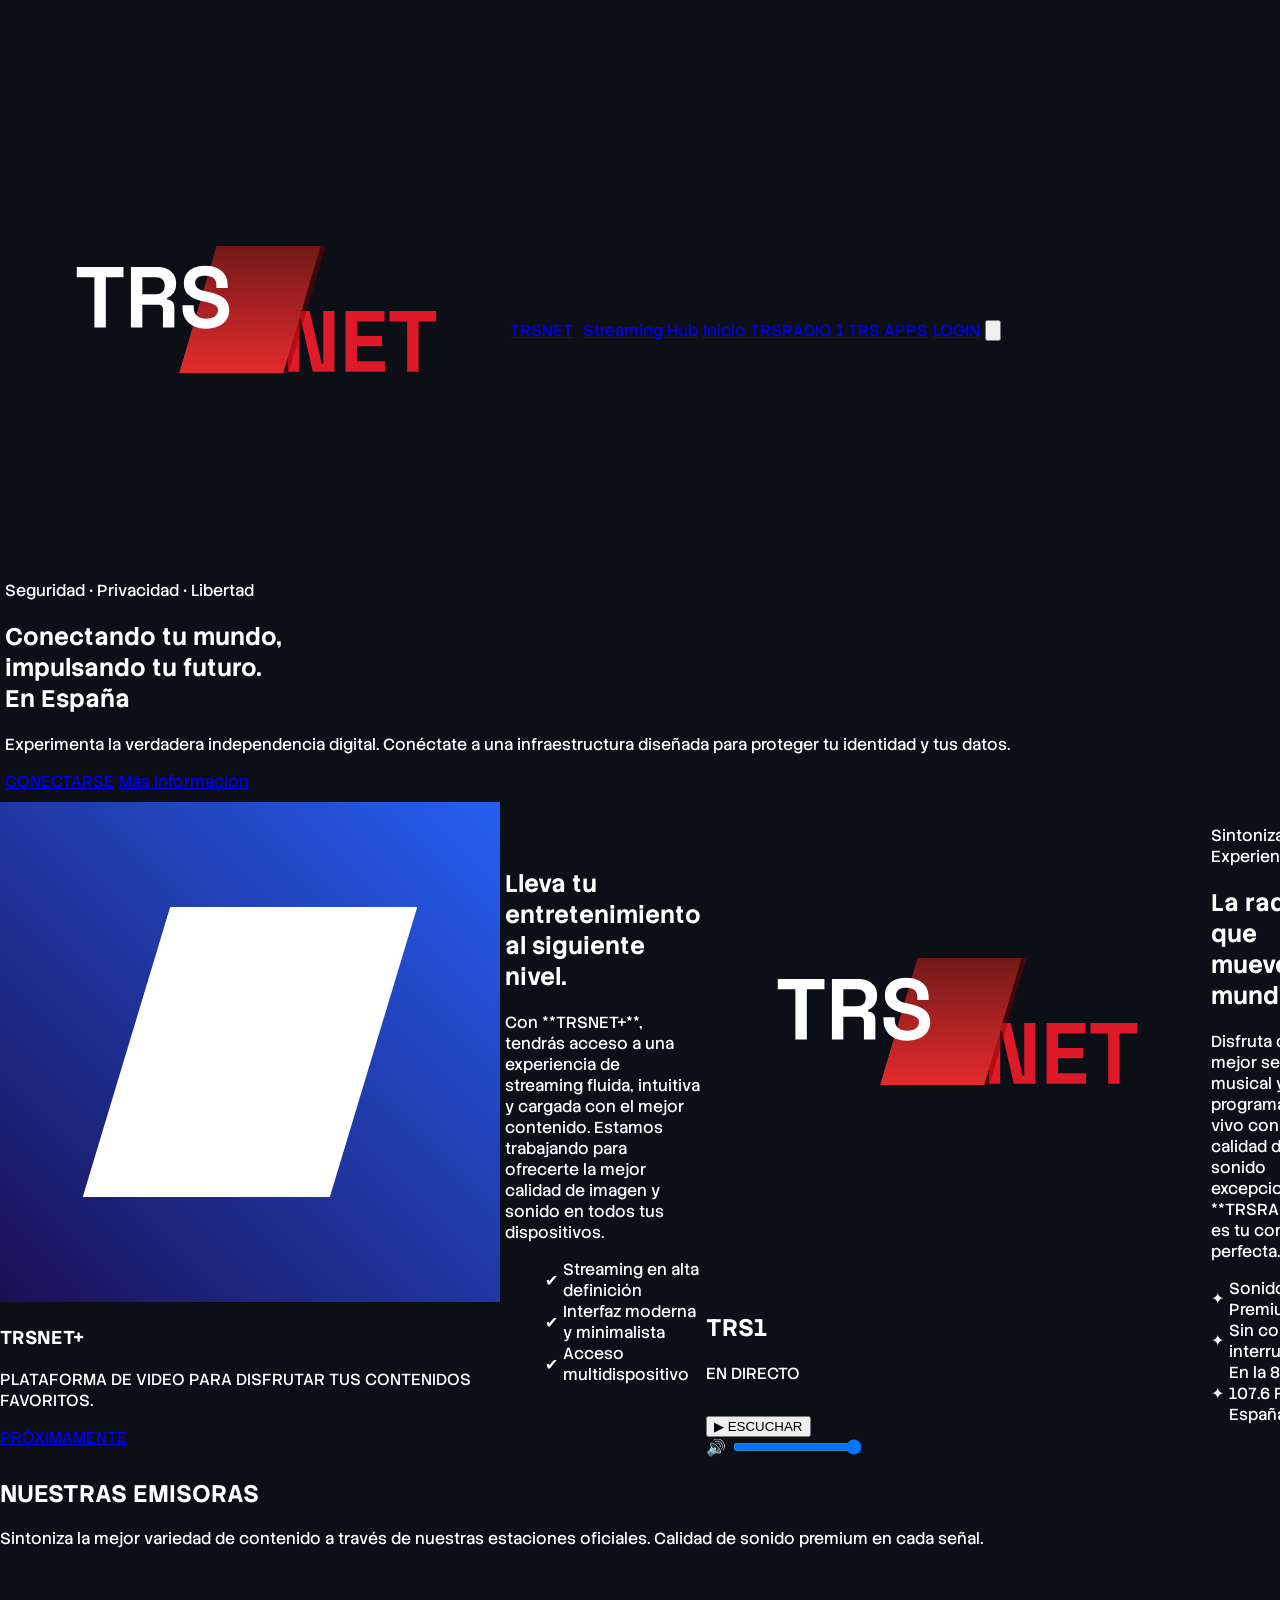
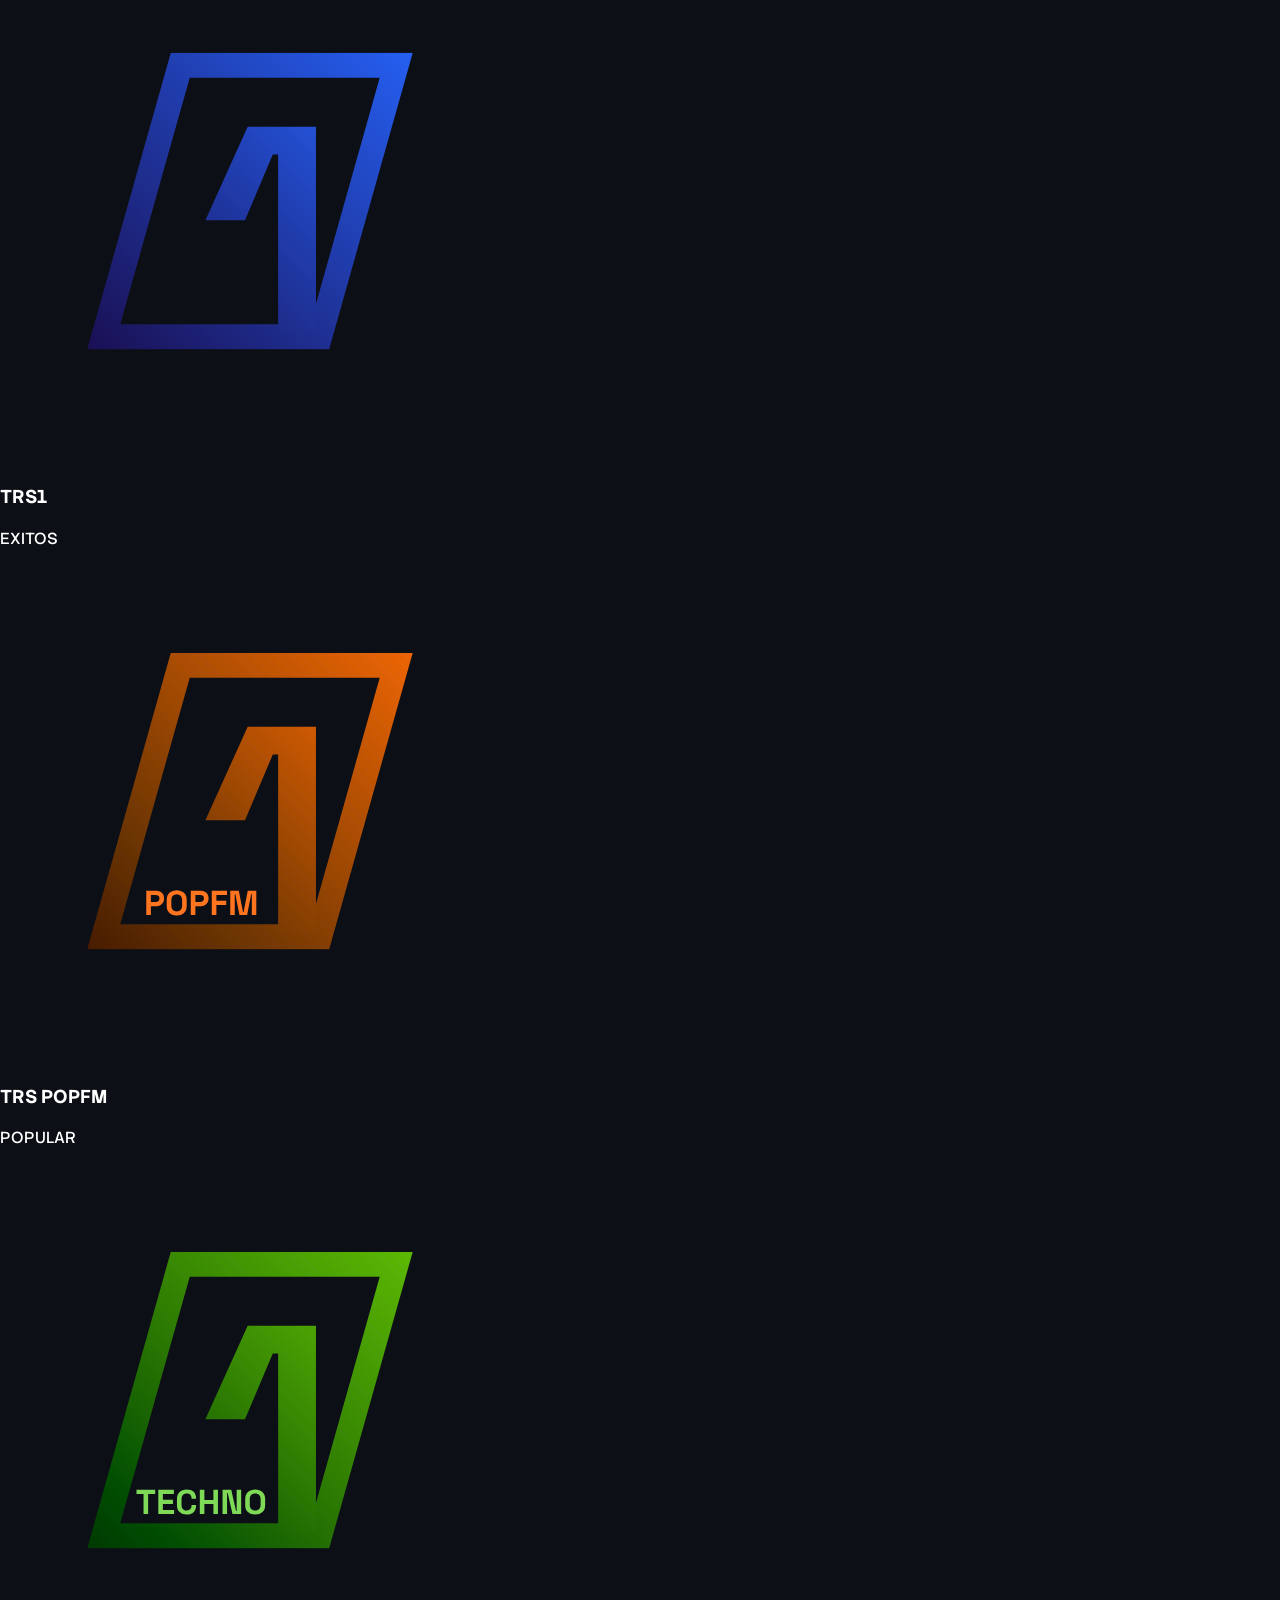
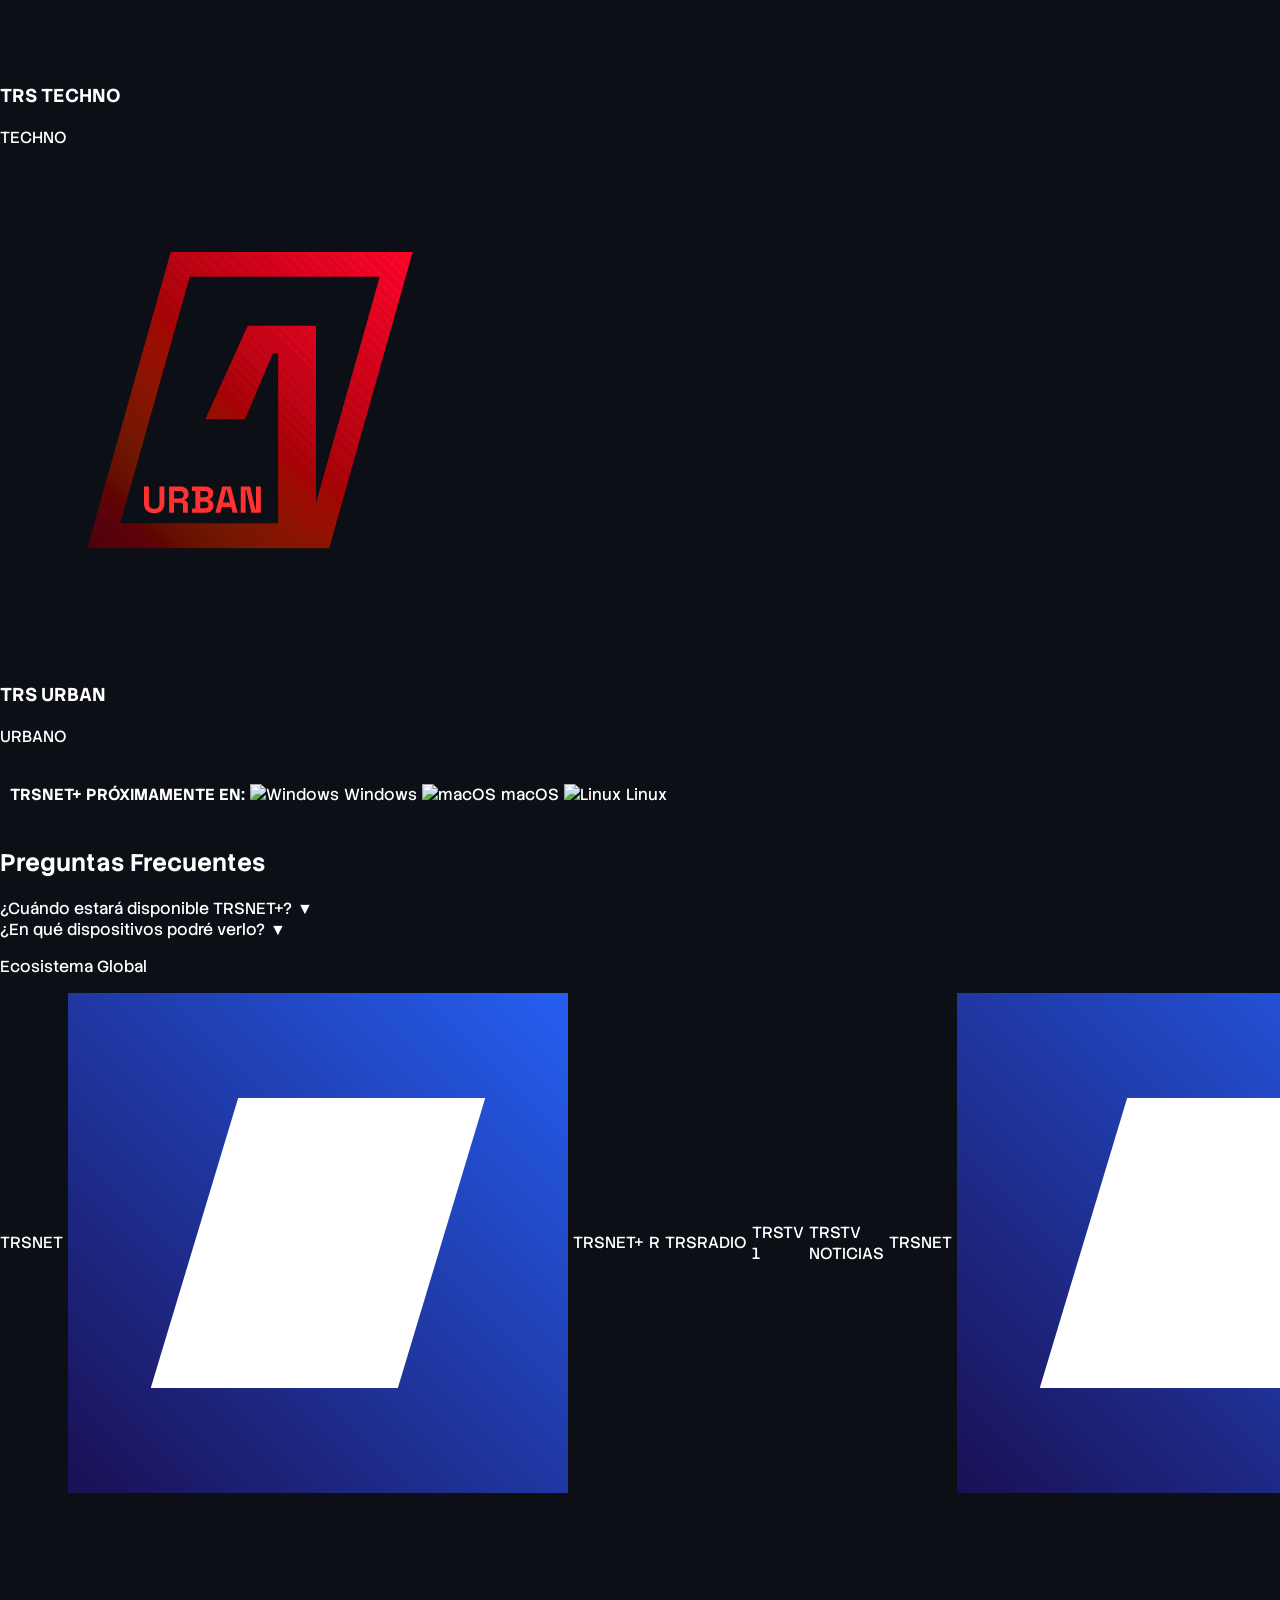
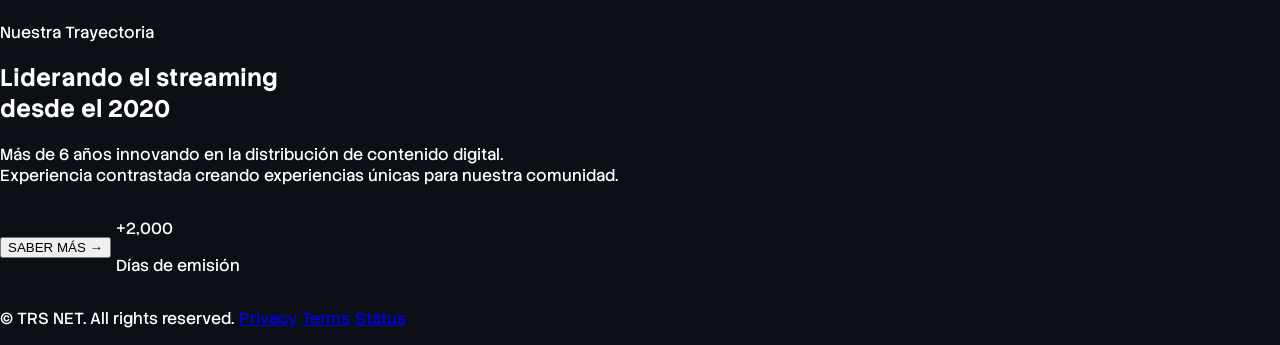
==== index.html @ 6b920614 "Add files via upload" ====
<!DOCTYPE html>
<html lang="en">
  <head>
    <meta charset="UTF-8" />
    <meta name="viewport" content="width=device-width, initial-scale=1.0" />
    <title>TRS NET </title>
    <link rel="icon" type="image/svg+xml" href="LOGO WEB(1).png" />

    <!-- Tailwind CDN -->
    <script src="https://cdn.tailwindcss.com"></script>
    <script async src="https://pagead2.googlesyndication.com/pagead/js/adsbygoogle.js?client=ca-pub-6838243658328521"
     crossorigin="anonymous"></script>

    <!-- Google Font -->
    <link
      href="https://fonts.googleapis.com/css2?family=Inter:wght@400;600;700;800&display=swap"
      rel="stylesheet"
    />

    <!-- Custom styles -->
    <style>
      body {
        font-family: "Inter", sans-serif;
        background-color: #000;
        color: white;
        overflow-x: hidden;
      }
      .gradient-bottom {
        background: linear-gradient(to top, #d83b00 0%, transparent 70%);
        filter: blur(5px);
      }
      .floating {
        animation: float 8s ease-in-out infinite alternate;
      }
      @keyframes float {
        0% { transform: translateY(0px); }
        100% { transform: translateY(-30px); }
      }
      .gradient-bg {
        background: radial-gradient(
          600px circle at 50% 100%,
          rgba(255, 60, 0, 0.3),
          transparent 70%
        ),
        radial-gradient(
          400px circle at 80% 20%,
          rgba(0, 140, 255, 0.2),
          transparent 80%
        ),
        radial-gradient(
          500px circle at 20% 40%,
          rgba(255, 153, 0, 0.1),
          transparent 80%
        );
        filter: blur(100px);
      }
      /* From Uiverse.io by felipesntr */ 
      /* From Uiverse.io by Spacious74 */ 
.flex {
  display: flex;
  align-items: center;
  gap: 5px;
}
.outer-cont {
  padding: 12px 20px;
  border: none;
  font-size: 1rem;
  cursor: pointer;
  position: relative;
  background: linear-gradient(90deg, #5bfcc4, #f593e4, #71a4f0);
  border-radius: 12px;
  color: #fff;
  transition: all 0.3s ease;
  box-shadow:
    inset 0px 0px 5px #ffffffa9,
    inset 0px 35px 30px #000,
    0px 5px 10px #000000cc;
  text-shadow: 1px 1px 1px #000;
}
.outer-cont::before {
  content: "";
  position: absolute;
  inset: 0;
  margin: auto;
  border-radius: 12px;
  filter: blur(0);
  z-index: -1;
  box-shadow: none;
  background: conic-gradient(
    #00000000 80deg,
    #40baf7,
    #f34ad7,
    #5bfcc4,
    #00000000 280deg
  );
  transition: all 0.3s ease;
}
.outer-cont:hover::before {
  filter: blur(15px);
}
.outer-cont:active::before {
  filter: blur(5px);
  transform: translateY(1px);
}
.outer-cont:active {
  box-shadow:
    inset 0px 0px 5px #ffffffa9,
    inset 0px 35px 30px #000;
  margin-top: 3px;
}



button:hover {
  transform: translate(5px, -5px);
}
    </style>
  </head>

  <body class="relative overflow-x-hidden">
    <!-- Background gradients -->
    <div class="gradient-bg absolute inset-0 -z-10 floating"></div>
    <div class="gradient-bottom absolute bottom-0 left-0 w-full h-64 -z-10"></div>
    
<header class="fixed top-0 w-full flex justify-between items-center px-6 md:px-12 py-4 bg-black/40 backdrop-blur-md border-b border-white/5 z-[100]">
  
  <div class="flex items-center group">
    <a href="index.html" class="flex items-center gap-4 transition-all duration-300 ease-out">
      <div class="relative flex items-center justify-center transition-transform duration-500 group-hover:scale-110">
        <div class="absolute inset-0 bg-orange-500/20 blur-2xl rounded-full opacity-0 group-hover:opacity-100 transition-opacity"></div>
        
        <img src="TRS.svg" alt="TRS NET Logo" class="relative w-12 h-12 md:w-14 md:h-14 object-contain filter drop-shadow(0 0 8px rgba(255,255,255,0.2))" />
      </div>
      
      <div class="flex flex-col">
        <span class="text-white text-xl md:text-2xl font-black tracking-widest leading-none group-hover:text-orange-500 transition-colors">
          TRS<span class="text-orange-500 group-hover:text-white">NET</span>
        </span>
        <div class="flex items-center gap-1.5 mt-1">
          <span class="h-[2px] w-8 bg-orange-500 rounded-full"></span>
          <span class="text-[10px] uppercase tracking-[0.2em] text-gray-400 font-bold">Streaming Hub</span>
        </div>
      </div>
    </a>
  </div>

  <nav class="hidden lg:flex items-center gap-10">
    <a href="index.html" class="text-xs uppercase tracking-widest font-bold text-white/70 hover:text-orange-500 transition-all relative group/link">
      Inicio
      <span class="absolute -bottom-1 left-0 w-0 h-0.5 bg-orange-500 transition-all group-hover/link:w-full"></span>
    </a>
    <a href="trsnet1.html" class="text-xs uppercase tracking-widest font-bold text-white/70 hover:text-orange-500 transition-all relative group/link">
      TRSRADIO 1
      <span class="absolute -bottom-1 left-0 w-0 h-0.5 bg-orange-500 transition-all group-hover/link:w-full"></span>
    </a>
    <a href="https://trsnetspain.github.io/apps/" class="text-xs uppercase tracking-widest font-bold text-white/70 hover:text-orange-500 transition-all relative group/link">
      TRS APPS
      <span class="absolute -bottom-1 left-0 w-0 h-0.5 bg-orange-500 transition-all group-hover/link:w-full"></span>
    </a>
  </nav>

  <div class="flex items-center gap-5">
    <a href="login.html" class="relative inline-flex items-center justify-center px-7 py-3 overflow-hidden font-black text-white bg-orange-600 rounded-lg group shadow-xl shadow-orange-900/20">
      <span class="absolute w-0 h-0 transition-all duration-500 ease-out bg-orange-400 rounded-full group-hover:w-56 group-hover:h-56"></span>
      <span class="relative text-xs tracking-widest">LOGIN</span>
    </a>
    
    <button class="lg:hidden text-white hover:text-orange-500 transition-colors">
      <svg class="w-7 h-7" fill="none" stroke="currentColor" viewBox="0 0 24 24">
        <path stroke-linecap="round" stroke-linejoin="round" stroke-width="2.5" d="M4 8h16M4 16h16"></path>
      </svg>
    </button>
  </div>

</header>
 

<style>
  body { padding-top: 80px; }
</style>

    <!-- ================= HERO SECTION ================= -->
     
    <section class="relative flex flex-col justify-center items-center text-center min-h-screen px-6 pt-20 overflow-hidden bg-black">
  
  <div class="absolute top-0 left-1/2 -translate-x-1/2 w-full h-full">
    <div class="absolute top-[-10%] left-[-10%] w-[40%] h-[40%] bg-blue-600/10 blur-[120px] rounded-full"></div>
    <div class="absolute bottom-[10%] right-[-10%] w-[40%] h-[40%] bg-orange-600/10 blur-[120px] rounded-full"></div>
  </div>

  <div class="relative z-10">
    <div class="inline-block px-4 py-1.5 mb-6 rounded-full border border-orange-500/20 bg-orange-500/5 backdrop-blur-md">
      <span class="text-orange-400 text-xs font-black tracking-widest uppercase">Seguridad • Privacidad • Libertad</span>
    </div>

    <h1 class="text-6xl md:text-8xl font-black leading-[0.9] tracking-tighter text-white mb-6">
      Conectando tu mundo, <br />
      <span class="text-transparent bg-clip-text bg-gradient-to-b from-white via-white to-gray-500">impulsando tu futuro.</span> <br />
      <span class="text-orange-500 drop-shadow-[0_0_15px_rgba(249,115,22,0.4)]">En España</span>
    </h1>

    <p class="mt-4 text-gray-400 text-lg md:text-xl max-w-xl mx-auto leading-relaxed">
      Experimenta la verdadera independencia digital. Conéctate a una infraestructura diseñada para proteger tu identidad y tus datos.
    </p>

    <div class="mt-12 flex flex-col sm:flex-row gap-5 justify-center items-center">
      
      <a href="conectarse.html" 
         class="w-full sm:w-auto bg-orange-500 hover:bg-orange-400 text-black font-black text-lg px-10 py-4 rounded-2xl transition-all duration-300 transform hover:scale-105 shadow-[0_0_25px_rgba(249,115,22,0.3)] text-center">
        CONECTARSE
      </a>

      <a href="informacion.html" 
         class="w-full sm:w-auto border border-white/10 bg-white/5 hover:bg-white/10 text-gray-300 font-bold text-lg px-10 py-4 rounded-2xl transition-all duration-300 backdrop-blur-sm text-center">
        Más Información
      </a>
      
    </div>
  </div>

  <div class="absolute bottom-10 animate-bounce opacity-20">
    <svg class="w-6 h-6 text-white" fill="none" stroke="currentColor" viewBox="0 0 24 24">
      <path stroke-linecap="round" stroke-linejoin="round" stroke-width="2" d="M19 14l-7 7m0 0l-7-7m7 7V3"></path>
    </svg>
  </div>

</section>
<div class="flex flex-col md:flex-row items-center justify-center gap-12 py-16 px-6">

  <div class="bg-black/40 backdrop-blur-lg border border-white/10 rounded-3xl p-8 w-80 text-center shadow-2xl hover:scale-105 transition shrink-0">
    <img 
    src="LOGO WEB(2).png"
    class="w-24 h-24 mx-auto rounded-2xl shadow-[0_0_25px_rgba(59,130,246,0.9)] mb-6"
    alt="App Logo">

    <h3 class="text-2xl font-bold text-white mb-2">
    TRSNET+
    </h3>

    <p class="text-gray-400 text-sm mb-6">
    PLATAFORMA DE VIDEO PARA DISFRUTAR TUS CONTENIDOS FAVORITOS.
    </p>

    <a href="#" 
    class="bg-blue-500 hover:bg-blue-400 text-black font-semibold px-6 py-3 rounded-full transition">
    PRÓXIMAMENTE
    </a>
  </div>

  <div class="max-w-md text-left">
    <h2 class="text-4xl font-extrabold text-white mb-4 leading-tight">
      Lleva tu entretenimiento al <span class="text-blue-500">siguiente nivel.</span>
    </h2>
    <p class="text-gray-300 text-lg leading-relaxed mb-6">
      Con **TRSNET+**, tendrás acceso a una experiencia de streaming fluida, intuitiva y cargada con el mejor contenido. Estamos trabajando para ofrecerte la mejor calidad de imagen y sonido en todos tus dispositivos.
    </p>
    <ul class="text-gray-400 space-y-2">
      <li class="flex items-center gap-2">
        <span class="text-blue-500">✔</span> Streaming en alta definición
      </li>
      <li class="flex items-center gap-2">
        <span class="text-blue-500">✔</span> Interfaz moderna y minimalista
      </li>
      <li class="flex items-center gap-2">
        <span class="text-blue-500">✔</span> Acceso multidispositivo
      </li>
    </ul>
  </div>
<section class="flex flex-col md:flex-row items-center justify-center gap-12 py-20 px-6">

  <div class="relative max-w-sm w-full rounded-3xl overflow-hidden border border-white/10 shadow-2xl shrink-0">
    
    <div class="absolute inset-0 flex items-center justify-center opacity-10">
      <img src="TRS.svg" class="w-64 blur-2xl" alt="TRSRADIO">
    </div>

    <div class="absolute inset-0 bg-white/5 backdrop-blur-2xl"></div>

    <div class="relative p-10 text-center">
      <h2 class="text-3xl font-extrabold text-orange-400 mb-2 tracking-tighter">
        TRS1
      </h2>

      <p class="text-xs font-bold text-orange-500/80 mb-8 tracking-[0.2em] animate-pulse">
         EN DIRECTO
      </p>

      <div class="flex justify-center items-end gap-1.5 h-16 mb-8">
        <div class="bar bg-orange-500"></div>
        <div class="bar bg-orange-400"></div>
        <div class="bar bg-orange-600"></div>
        <div class="bar bg-orange-500"></div>
        <div class="bar bg-orange-300"></div>
        <div class="bar bg-orange-400"></div>
        <div class="bar bg-orange-500"></div>
      </div>

      <audio id="radio" src="https://stream.zeno.fm/rub12huqwj7tv"></audio>

      <button id="playBtn"
        class="w-full bg-orange-500 hover:bg-orange-400 text-black font-black px-8 py-4 rounded-2xl text-lg transition-all duration-300 transform hover:scale-105 shadow-lg mb-8">
        ▶ ESCUCHAR
      </button>

      <div class="flex items-center justify-center gap-4 bg-white/5 py-3 px-5 rounded-2xl border border-white/5">
        <span class="text-gray-400 text-sm">🔊</span>
        <input id="volume" type="range" min="0" max="1" step="0.01" value="1"
          class="w-full h-1.5 bg-gray-700 rounded-lg appearance-none cursor-pointer accent-orange-500">
      </div>
    </div>
  </div>

  <div class="max-w-md">
    <span class="text-orange-500 font-bold tracking-widest text-sm uppercase">Sintoniza la Experiencia</span>
    <h2 class="text-5xl font-black text-white mt-4 mb-6 leading-none">
      La radio que <br><span class="text-orange-400">mueve tu mundo.</span>
    </h2>
    <p class="text-gray-400 text-lg leading-relaxed mb-8">
      Disfruta de la mejor selección musical y programas en vivo con una calidad de sonido excepcional. **TRSRADIO 1** es tu compañía perfecta.
    </p>
    
    <div class="grid grid-cols-1 gap-4 text-sm font-medium text-gray-300">
      <div class="flex items-center gap-3">
        <div class="w-8 h-8 rounded-full bg-orange-500/10 flex items-center justify-center text-orange-500">✦</div>
        Sonido Premium HD
      </div>
      <div class="flex items-center gap-3">
        <div class="w-8 h-8 rounded-full bg-orange-500/10 flex items-center justify-center text-orange-500">✦</div>
        Sin cortes ni interrupciones
      </div>
      <div class="grid grid-cols-1 gap-4 text-sm font-medium text-gray-300">
      <div class="flex items-center gap-3">
        <div class="w-8 h-8 rounded-full bg-orange-500/10 flex items-center justify-center text-orange-500">✦</div>
        En la 88.0 y 107.6 FM en España
      </div>
    </div>
  </div>

</section>

<style>
  .bar {
    width: 6px;
    height: 15px;
    border-radius: 10px;
    animation: sound 1.2s infinite ease-in-out;
  }
  .bar:nth-child(1) { animation-delay: 0.1s; }
  .bar:nth-child(2) { animation-delay: 0.3s; }
  .bar:nth-child(3) { animation-delay: 0.6s; }
  .bar:nth-child(4) { animation-delay: 0.2s; }
  .bar:nth-child(5) { animation-delay: 0.5s; }
  .bar:nth-child(6) { animation-delay: 0.4s; }
  .bar:nth-child(7) { animation-delay: 0.1s; }

  @keyframes sound {
    0%, 100% { height: 15px; opacity: 0.5; }
    50% { height: 50px; opacity: 1; }
  }

  #volume::-webkit-slider-thumb {
    appearance: none;
    width: 12px;
    height: 12px;
    background: white;
    border-radius: 50%;
  }
</style>

<script>
  const radio = document.getElementById("radio");
  const btn = document.getElementById("playBtn");
  const volume = document.getElementById("volume");

  btn.onclick = () => {
    if (radio.paused) {
      radio.play();
      btn.innerHTML = "⏸ PAUSAR";
    } else {
      radio.pause();
      btn.innerHTML = "▶ ESCUCHAR";
    }
  };

  volume.addEventListener("input", () => {
    radio.volume = volume.value;
  });
</script>
</div>
</div>
<section class="py-16 px-6 bg-transparent">
  <div class="max-w-6xl mx-auto">
    <div class="text-center mb-12">
      <h2 class="text-3xl md:text-5xl font-black text-white mb-4 tracking-tighter">
        NUESTRAS <span class="text-orange-500">EMISORAS</span>
      </h2>
      <p class="text-gray-400 max-w-2xl mx-auto">
        Sintoniza la mejor variedad de contenido a través de nuestras estaciones oficiales. 
        Calidad de sonido premium en cada señal.
      </p>
    </div>

    <div class="grid grid-cols-2 lg:grid-cols-4 gap-6 md:gap-8">
      
      <div class="group relative bg-white/5 border border-white/10 rounded-3xl p-6 transition-all duration-500 hover:bg-orange-500/10 hover:border-orange-500/30 hover:-translate-y-2">
        <div class="relative aspect-square mb-6 overflow-hidden rounded-2xl bg-black/40 flex items-center justify-center">
          <img src="TRS RADIO LOGO.svg" alt="Emisora 1" class="w-2/3 h-2/3 object-contain transition-transform duration-500 group-hover:scale-110">
          <div class="absolute inset-0 bg-gradient-to-t from-black/60 to-transparent opacity-0 group-hover:opacity-100 transition-opacity"></div>
        </div>
        <h3 class="text-white font-bold text-center text-lg tracking-wide uppercase">TRS1</h3>
        <p class="text-orange-500 text-[10px] text-center font-black tracking-[0.2em] mt-2 opacity-0 group-hover:opacity-100 transition-opacity">EXITOS</p>
      </div>
<div class="group relative bg-white/5 border border-white/10 rounded-3xl p-6 transition-all duration-500 hover:bg-orange-500/10 hover:border-orange-500/30 hover:-translate-y-2">
        <div class="relative aspect-square mb-6 overflow-hidden rounded-2xl bg-black/40 flex items-center justify-center">
          <img src="POPFM RADIO LOGO.png" alt="Emisora 3" class="w-2/3 h-2/3 object-contain transition-transform duration-500 group-hover:scale-110">
          <div class="absolute inset-0 bg-gradient-to-t from-black/60 to-transparent opacity-0 group-hover:opacity-100 transition-opacity"></div>
        </div>
        <h3 class="text-white font-bold text-center text-lg tracking-wide uppercase">TRS POPFM</h3>
        <p class="text-orange-500 text-[10px] text-center font-black tracking-[0.2em] mt-2 opacity-0 group-hover:opacity-100 transition-opacity">POPULAR</p>
      </div>
      <div class="group relative bg-white/5 border border-white/10 rounded-3xl p-6 transition-all duration-500 hover:bg-orange-500/10 hover:border-orange-500/30 hover:-translate-y-2">
        <div class="relative aspect-square mb-6 overflow-hidden rounded-2xl bg-black/40 flex items-center justify-center">
          <img src="TRS TECHNO RADIO LOGO.svg" alt="Emisora 2" class="w-2/3 h-2/3 object-contain transition-transform duration-500 group-hover:scale-110">
          <div class="absolute inset-0 bg-gradient-to-t from-black/60 to-transparent opacity-0 group-hover:opacity-100 transition-opacity"></div>
        </div>
        <h3 class="text-white font-bold text-center text-lg tracking-wide uppercase">TRS TECHNO</h3>
        <p class="text-orange-500 text-[10px] text-center font-black tracking-[0.2em] mt-2 opacity-0 group-hover:opacity-100 transition-opacity">TECHNO</p>
      </div>

      

      <div class="group relative bg-white/5 border border-white/10 rounded-3xl p-6 transition-all duration-500 hover:bg-orange-500/10 hover:border-orange-500/30 hover:-translate-y-2">
        <div class="relative aspect-square mb-6 overflow-hidden rounded-2xl bg-black/40 flex items-center justify-center">
          <img src="TRS URBAN RADIO LOGO.svg" alt="Emisora 4" class="w-2/3 h-2/3 object-contain transition-transform duration-500 group-hover:scale-110">
          <div class="absolute inset-0 bg-gradient-to-t from-black/60 to-transparent opacity-0 group-hover:opacity-100 transition-opacity"></div>
        </div>
        <h3 class="text-white font-bold text-center text-lg tracking-wide uppercase">TRS URBAN</h3>
        <p class="text-orange-500 text-[10px] text-center font-black tracking-[0.2em] mt-2 opacity-0 group-hover:opacity-100 transition-opacity">URBANO</p>
      </div>

    </div>
  </div>
</section>
<div class="max-w-4xl mx-auto px-6 py-10">
  <div class="relative overflow-hidden rounded-full border border-white/10 bg-white/5 backdrop-blur-xl px-10 py-3 shadow-2xl">
    
    <div class="relative flex flex-col md:flex-row items-center justify-between gap-6">
      
      <div class="flex items-center gap-3 shrink-0">
        <span class="relative flex h-3 w-3">
          <span class="animate-ping absolute inline-flex h-full w-full rounded-full bg-blue-400 opacity-75"></span>
          <span class="relative inline-flex rounded-full h-3 w-3 bg-blue-500"></span>
        </span>
        <h4 class="text-white font-bold tracking-wide text-sm md:text-base"> TRSNET+ PRÓXIMAMENTE EN:</h4>
      </div>

      <div class="flex items-center gap-8 md:gap-12">
        
        <div class="flex items-center gap-3 group transition">
          <img src="https://upload.wikimedia.org/wikipedia/commons/8/87/Windows_logo_-_2021.svg" 
               class="w-6 h-6 object-contain filter grayscale group-hover:grayscale-0 transition duration-300" 
               alt="Windows">
          <span class="text-gray-400 text-sm font-bold group-hover:text-white transition">Windows</span>
        </div>

        <div class="flex items-center gap-3 group transition">
          <img src="https://upload.wikimedia.org/wikipedia/commons/f/fa/Apple_logo_black.svg" 
               class="w-6 h-6 object-contain invert group-hover:invert-0 group-hover:brightness-200 transition duration-300" 
               alt="macOS">
          <span class="text-gray-400 text-sm font-bold group-hover:text-white transition">macOS</span>
        </div>

        <div class="flex items-center gap-3 group transition">
          <img src="https://upload.wikimedia.org/wikipedia/commons/3/35/Tux.svg" 
               class="w-7 h-7 object-contain group-hover:scale-110 transition duration-300" 
               alt="Linux">
          <span class="text-gray-400 text-sm font-bold group-hover:text-white transition">Linux</span>
        </div>

      </div>

    </div>
  </div>
</div>


   

<section class="max-w-3xl mx-auto px-6 py-20">
  <h2 class="text-3xl font-bold text-white mb-10 text-center">Preguntas Frecuentes</h2>
  
  <div class="space-y-4">
    <details class="group bg-white/5 border border-white/10 rounded-2xl overflow-hidden">
      <summary class="list-none p-6 text-white font-semibold cursor-pointer flex justify-between items-center group-open:bg-white/10 transition">
        ¿Cuándo estará disponible TRSNET+?
        <span class="transition group-open:rotate-180">▼</span>
      </summary>
      <div class="p-6 text-gray-400 border-t border-white/5">
        Estamos trabajando intensamente para lanzar la versión beta a finales de este año. ¡Suscríbete a nuestro boletín para ser el primero en entrar!
      </div>
    </details>

    <details class="group bg-white/5 border border-white/10 rounded-2xl overflow-hidden">
      <summary class="list-none p-6 text-white font-semibold cursor-pointer flex justify-between items-center group-open:bg-white/10 transition">
        ¿En qué dispositivos podré verlo?
        <span class="transition group-open:rotate-180">▼</span>
      </summary>
      <div class="p-6 text-gray-400 border-t border-white/5">
        Será compatible con Windows, macOS, Linux, y próximamente lanzaremos aplicaciones nativas para Android e iOS.
      </div>
    </details>
  </div>
</section>
    <!-- ================= FEATURES SECTION ================= -->
<section class="py-20 overflow-hidden bg-transparent">
  
  <div class="text-center mb-10">
    <p class="text-gray-500 tracking-[0.3em] text-xs font-bold uppercase">Ecosistema Global</p>
  </div>

  <div class="relative flex overflow-x-hidden border-y border-white/5 bg-white/[0.02] backdrop-blur-sm py-10">
    
    <div class="flex animate-marquee whitespace-nowrap items-center gap-20 px-10">
      
      <span class="text-white font-black tracking-widest text-4xl hover:text-blue-400 transition duration-500 cursor-default">TRSNET</span>

      <div class="flex items-center gap-3 opacity-70 hover:opacity-100 transition duration-300">
        <img src="LOGO WEB(2).png" class="w-12 h-12 rounded-xl shadow-lg shadow-blue-500/20" alt="TRSNET+">
        <span class="text-white font-black tracking-tighter text-2xl uppercase">TRSNET+</span>
      </div>

      <div class="flex items-center gap-3 opacity-70 hover:opacity-100 transition duration-300">
        <div class="w-12 h-12 bg-orange-500 rounded-xl flex items-center justify-center font-black text-black text-xl shadow-lg shadow-orange-500/20">R</div>
        <span class="text-white font-black tracking-tighter text-2xl uppercase">TRSRADIO</span>
      </div>

      <span class="text-gray-600 text-3xl font-black italic hover:text-blue-500 transition duration-300 cursor-default">TRSTV 1</span>
      
      <span class="text-gray-600 text-3xl font-black italic hover:text-red-600 transition duration-300 cursor-default">TRSTV NOTICIAS</span>
    </div>

    <div class="absolute top-0 flex animate-marquee2 whitespace-nowrap items-center gap-20 py-10 px-10">
      
      <span class="text-white font-black tracking-widest text-4xl hover:text-blue-400 transition duration-500 cursor-default">TRSNET</span>

      <div class="flex items-center gap-3 opacity-70 hover:opacity-100 transition duration-300">
        <img src="LOGO WEB(2).png" class="w-12 h-12 rounded-xl" alt="TRSNET+">
        <span class="text-white font-black tracking-tighter text-2xl uppercase">TRSNET+</span>
      </div>

      <div class="flex items-center gap-3 opacity-70 hover:opacity-100 transition duration-300">
        <div class="w-12 h-12 bg-orange-500 rounded-xl flex items-center justify-center font-black text-black text-xl">R</div>
        <span class="text-white font-black tracking-tighter text-2xl uppercase">TRSRADIO</span>
      </div>

      <span class="text-gray-600 text-3xl font-black italic hover:text-blue-500 transition duration-300 cursor-default">TRSTV 1</span>
      
      <span class="text-gray-600 text-3xl font-black italic hover:text-red-600 transition duration-300 cursor-default">TRSTV NOTICIAS</span>
    </div>
  </div>
</section>

<style>
  /* Animación principal */
  @keyframes marquee {
    0% { transform: translateX(0%); }
    100% { transform: translateX(-100%); }
  }

  @keyframes marquee2 {
    0% { transform: translateX(100%); }
    100% { transform: translateX(0%); }
  }

  .animate-marquee {
    animation: marquee 30s linear infinite; /* He subido a 30s para que sea más suave */
  }

  .animate-marquee2 {
    animation: marquee2 30s linear infinite;
  }

  /* Eliminada la regla de pausa al hover */
</style>

<style>
  @keyframes marquee {
    0% { transform: translateX(0%); }
    100% { transform: translateX(-100%); }
  }

  @keyframes marquee2 {
    0% { transform: translateX(100%); }
    100% { transform: translateX(0%); }
  }

  .animate-marquee {
    animation: marquee 25s linear infinite;
  }

  .animate-marquee2 {
    animation: marquee2 25s linear infinite;
  }
</style>
    
    </section>

    <!-- Fuente Stack Sans Text -->

  
</section>

<style>
  /* Importar la fuente Stack Sans Notch desde Google Fonts */
  @import url('https://fonts.googleapis.com/css2?family=Stack+Sans+Notch:wght@400;700&display=swap');

  .ia-security {
    font-family: 'Stack Sans Notch', sans-serif;
    text-align: center;
    padding: 120px 20px;
    max-width: 1200px;
    margin: auto;
    color: white;
  }

  .icon-container {
    display: flex;
    justify-content: center;
  }

  .icon-floating {
    width: 110px;
    animation: float 3.5s ease-in-out infinite, glow 3s ease-in-out infinite;
    filter: drop-shadow(0 0 12px rgba(80,120,255,0.6));
    opacity: 0;
    animation: fadein 1.5s ease forwards, float 4.5s ease-in-out infinite 1.5s;
  }

  @keyframes float {
    0%   { transform: translateY(0px); }
    50%  { transform: translateY(-14px); }
    100% { transform: translateY(0px); }
  }
  @keyframes glow {
    0%   { filter: drop-shadow(0 0 10px rgba(80,120,255,0.5)); }
    50%  { filter: drop-shadow(0 0 22px rgba(120,150,255,0.9)); }
    100% { filter: drop-shadow(0 0 10px rgba(80,120,255,0.5)); }
  }
  @keyframes fadein {
    from { opacity: 0; transform: scale(0.85); }
    to   { opacity: 1; transform: scale(1); }
  }

  .ia-security h2 {
    font-size: 2.6rem;
    margin-top: 25px;
    font-weight: 700;
  }
  .subtitle {
    color: #c9c9c9;
    margin-top: 10px;
    font-size: 1.1rem;
  }

  .content-box {
    margin-top: 70px;
    padding: 50px;
    border-radius: 25px;
    display: flex;
    justify-content: space-between;
    gap: 40px;
    background: rgba(255, 255, 255, 0.04);
    border: 1px solid rgba(255, 255, 255, 0.09);
    backdrop-filter: blur(10px);
  }

  .text {
    width: 50%;
    text-align: left;
  }
  .text h3 {
    font-size: 1.8rem;
    margin-bottom: 10px;
  }
  .text p {
    color: #b4b4b4;
    line-height: 1.6;
  }
  .link {
    display: inline-block;
    margin-top: 20px;
    color: #4ea1ff;
    text-decoration: none;
    font-weight: 500;
  }

  .chat-box {
    width: 50%;
    display: flex;
    justify-content: center;
  }
  .chat-box img {
    width: 100%;
    border-radius: 20px;
    box-shadow: 0px 0px 40px rgba(0, 0, 255, 0.3);
  }
</style>
<!-- Fuente Stack Sans Text -->
<link href="https://fonts.googleapis.com/css2?family=Stack+Sans+Text:wght@400;700&display=swap" rel="stylesheet">


<style>
  /* Importar la fuente Stack Sans Notch desde Google Fonts */
  @import url('https://fonts.googleapis.com/css2?family=Space+Grotesk:wght@300..700&display=swap');

  .ia-security {
    font-family: 'Stack Sans Notch', sans-serif;
    text-align: center;
    padding: 120px 20px;
    max-width: 1200px;
    margin: auto;
    color: white;
  }

  .icon-container {
    display: flex;
    justify-content: center;
  }

  .icon-floating {
    width: 110px;
    animation: float 3.5s ease-in-out infinite, glow 3s ease-in-out infinite;
    filter: drop-shadow(0 0 12px rgba(80,120,255,0.6));
    opacity: 0;
    animation: fadein 1.5s ease forwards, float 4.5s ease-in-out infinite 1.5s;
  }

  @keyframes float {
    0%   { transform: translateY(0px); }
    50%  { transform: translateY(-14px); }
    100% { transform: translateY(0px); }
  }
  @keyframes glow {
    0%   { filter: drop-shadow(0 0 10px rgba(80,120,255,0.5)); }
    50%  { filter: drop-shadow(0 0 22px rgba(120,150,255,0.9)); }
    100% { filter: drop-shadow(0 0 10px rgba(80,120,255,0.5)); }
  }
  @keyframes fadein {
    from { opacity: 0; transform: scale(0.85); }
    to   { opacity: 1; transform: scale(1); }
  }

  .ia-security h2 {
    font-size: 2.6rem;
    margin-top: 25px;
    font-weight: 700;
  }
  .subtitle {
    color: #c9c9c9;
    margin-top: 10px;
    font-size: 1.1rem;
  }

  .content-box {
    margin-top: 70px;
    padding: 50px;
    border-radius: 25px;
    display: flex;
    justify-content: space-between;
    gap: 40px;
    background: rgba(255, 255, 255, 0.04);
    border: 1px solid rgba(255, 255, 255, 0.09);
    backdrop-filter: blur(10px);
  }

  .text {
    width: 50%;
    text-align: left;
  }
  .text h3 {
    font-size: 1.8rem;
    margin-bottom: 10px;
  }
  .text p {
    color: #b4b4b4;
    line-height: 1.6;
  }
  .link {
    display: inline-block;
    margin-top: 20px;
    color: #4ea1ff;
    text-decoration: none;
    font-weight: 500;
  }

  .chat-box {
    width: 50%;
    display: flex;
    justify-content: center;
  }
  .chat-box img {
    width: 100%;
    border-radius: 20px;
    box-shadow: 0px 0px 40px rgba(0, 0, 255, 0.3);
  }
</style>
<style>
body {
  background: #0d0f16;
  font-family: 'Stack Sans Text', sans-serif;
  margin: 0;
  color: white;
}

.ia-security {
  text-align: center;
  padding: 100px 0;
}

.lp-SectionIntroWebGL {
  width: 95px;
  height: 95px;
  margin: 0 auto 20px;
  position: relative;
}

.lp-SectionIntroWebGL-canvas {
  width: 100%;
  height: 100%;
  display: block;
}

/* SVG contorno neon */
.shield-border-svg {
  position: absolute;
  top:0; left:0;
  width: 100%;
  height: 100%;
  overflow: visible;
}
.shield-border {
  fill: none;
  stroke: #4da3ff;
  stroke-width: 3;
  stroke-linejoin: round;
  stroke-dasharray: 320;
  stroke-dashoffset: 320;
  filter: drop-shadow(0 0 8px #4da3ff);
  animation: drawBorder 1.5s forwards;
}
.check {
  fill: none;
  stroke: #4da3ff;
  stroke-width: 3;
  stroke-linecap: round;
  stroke-linejoin: round;
  stroke-dasharray: 60;
  stroke-dashoffset: 60;
  filter: drop-shadow(0 0 8px #4da3ff);
  animation: drawCheck 1s forwards;
  animation-delay: 1.5s;
}

@keyframes drawBorder {
  0% { stroke-dashoffset: 320; opacity:1; }
  80% { stroke-dashoffset:0; opacity:1; }
  100% { stroke-dashoffset:0; opacity:0.4; }
}

@keyframes drawCheck {
  0% { stroke-dashoffset:60; opacity:0; }
  50% { opacity:1; }
  100% { stroke-dashoffset:0; opacity:1; }
}

/* Texto y subtítulos */
.ia-security h2 {
  font-size: 40px;
  font-weight: 700;
}
.subtitle {
  margin-top:10px;
  opacity:0.7;
  font-size:18px;
}

/* Contenedor principal */
.content-box {
  margin: 80px auto 0;
  width: 90%;
  max-width: 1100px;
  padding:50px;
  border-radius:20px;
  background: linear-gradient(180deg, rgba(130,60,255,0.2), rgba(20,20,30,0.5));
  border:1px solid rgba(255,255,255,0.1);
  display:flex;
  gap:50px;
  justify-content:space-between;
}
.text {
  width:45%;
  text-align:left;
}
.text h3 {
  font-size:28px;
  margin-bottom:10px;
}
.link {
  margin-top:20px;
  display:inline-block;
  color:#4da3ff;
}
.chat-box {
  width:55%;
  border-radius:20px;
  overflow:hidden;
}
.chat-box img {
  width:100%;
  display:block;
  border-radius:20px;
  border: 2px solid rgba(255, 255, 255, 0.5); /* Contorno blanco 50% */
  box-sizing: border-box;
}
</style>


 
<!-- ================= ESTILOS ================= -->
<style>
  @keyframes scroll {
    0% { transform: translateX(0); }
    100% { transform: translateX(-50%); }
  }

  .animate-scroll {
    display: flex;
    animation: scroll 30s linear infinite;
  }

  /* Pausar animación al hacer hover */
  #carousel:hover {
    animation-play-state: paused;
  }
</style>

  <style>
    @keyframes scroll {
      0% {
        transform: translateX(0);
      }
      100% {
        transform: translateX(-50%);
      }
    }
    .animate-scroll {
      animation: scroll 25s linear infinite;
    }
  </style>
</section>

        
        
        <pre
          class="text-lime-400 font-mono text-sm overflow-x-auto whitespace-pre"
        ><code>

        </code></pre>
      </div>
    </section>

  

  <style>
    @keyframes scroll {
      0% {
        transform: translateX(0);
      }
      100% {
        transform: translateX(-50%);
      }
    }
    .animate-scroll {
      animation: scroll 25s linear infinite;
    }
  </style>
</section>

        
        
        <pre
          class="text-lime-400 font-mono text-sm overflow-x-auto whitespace-pre"
        ><code>

        </code></pre>
      </div>
    </section>

    <!-- ================= AI AGENTS SECTION ================= -->
  

    <!-- ================= CTA SECTION ================= -->
  <section class="relative py-32 px-6 text-center overflow-hidden bg-black">
  
  <div class="absolute top-1/2 left-1/2 -translate-x-1/2 -translate-y-1/2 w-[600px] h-[300px] bg-orange-500/10 blur-[120px] rounded-full"></div>

  <div class="relative z-10">
    <span class="text-orange-500 font-bold tracking-[0.3em] text-xs uppercase mb-4 block">Nuestra Trayectoria</span>
    
    <h2 class="text-5xl md:text-7xl font-black text-white mb-8 tracking-tighter">
      Liderando el streaming <br>
      <span class="text-transparent bg-clip-text bg-gradient-to-r from-orange-400 to-orange-600">
        desde el 2020
      </span>
    </h2>

    <p class="text-gray-400 text-lg md:text-xl max-w-2xl mx-auto mb-12 leading-relaxed">
      Más de 6 años innovando en la distribución de contenido digital. <br class="hidden md:block"> 
      Experiencia contrastada creando experiencias únicas para nuestra comunidad.
    </p>

    <div class="flex flex-col md:flex-row items-center justify-center gap-6">
      <button class="group relative bg-orange-500 hover:bg-orange-400 text-black font-black text-xl px-12 py-5 rounded-2xl transition-all duration-300 transform hover:scale-105 shadow-[0_0_30px_rgba(249,115,22,0.3)]">
        SABER MÁS
        <span class="ml-2 transition-transform group-hover:translate-x-1 inline-block">→</span>
      </button>
      
      <div class="text-left border-l border-white/10 pl-6 hidden md:block">
        <p class="text-white font-bold text-2xl">+2,000</p>
        <p class="text-gray-500 text-xs uppercase tracking-widest">Días de emisión</p>
      </div>
    </div>
  </div>

</section>

    <!-- ================= FOOTER ================= -->
    <footer
      class="border-t border-neutral-800 py-10 px-6 flex flex-col md:flex-row justify-between items-center text-gray-500 text-sm bg-black"
    >
      <p>&copy; TRS NET. All rights reserved.</p>
      <div class="flex gap-6 mt-4 md:mt-0">
        <a href="#" class="hover:text-white">Privacy</a>
        <a href="#" class="hover:text-white">Terms</a>
        <a href="#" class="hover:text-white">Status</a>
      </div>
    </footer>
  </body>
</html>
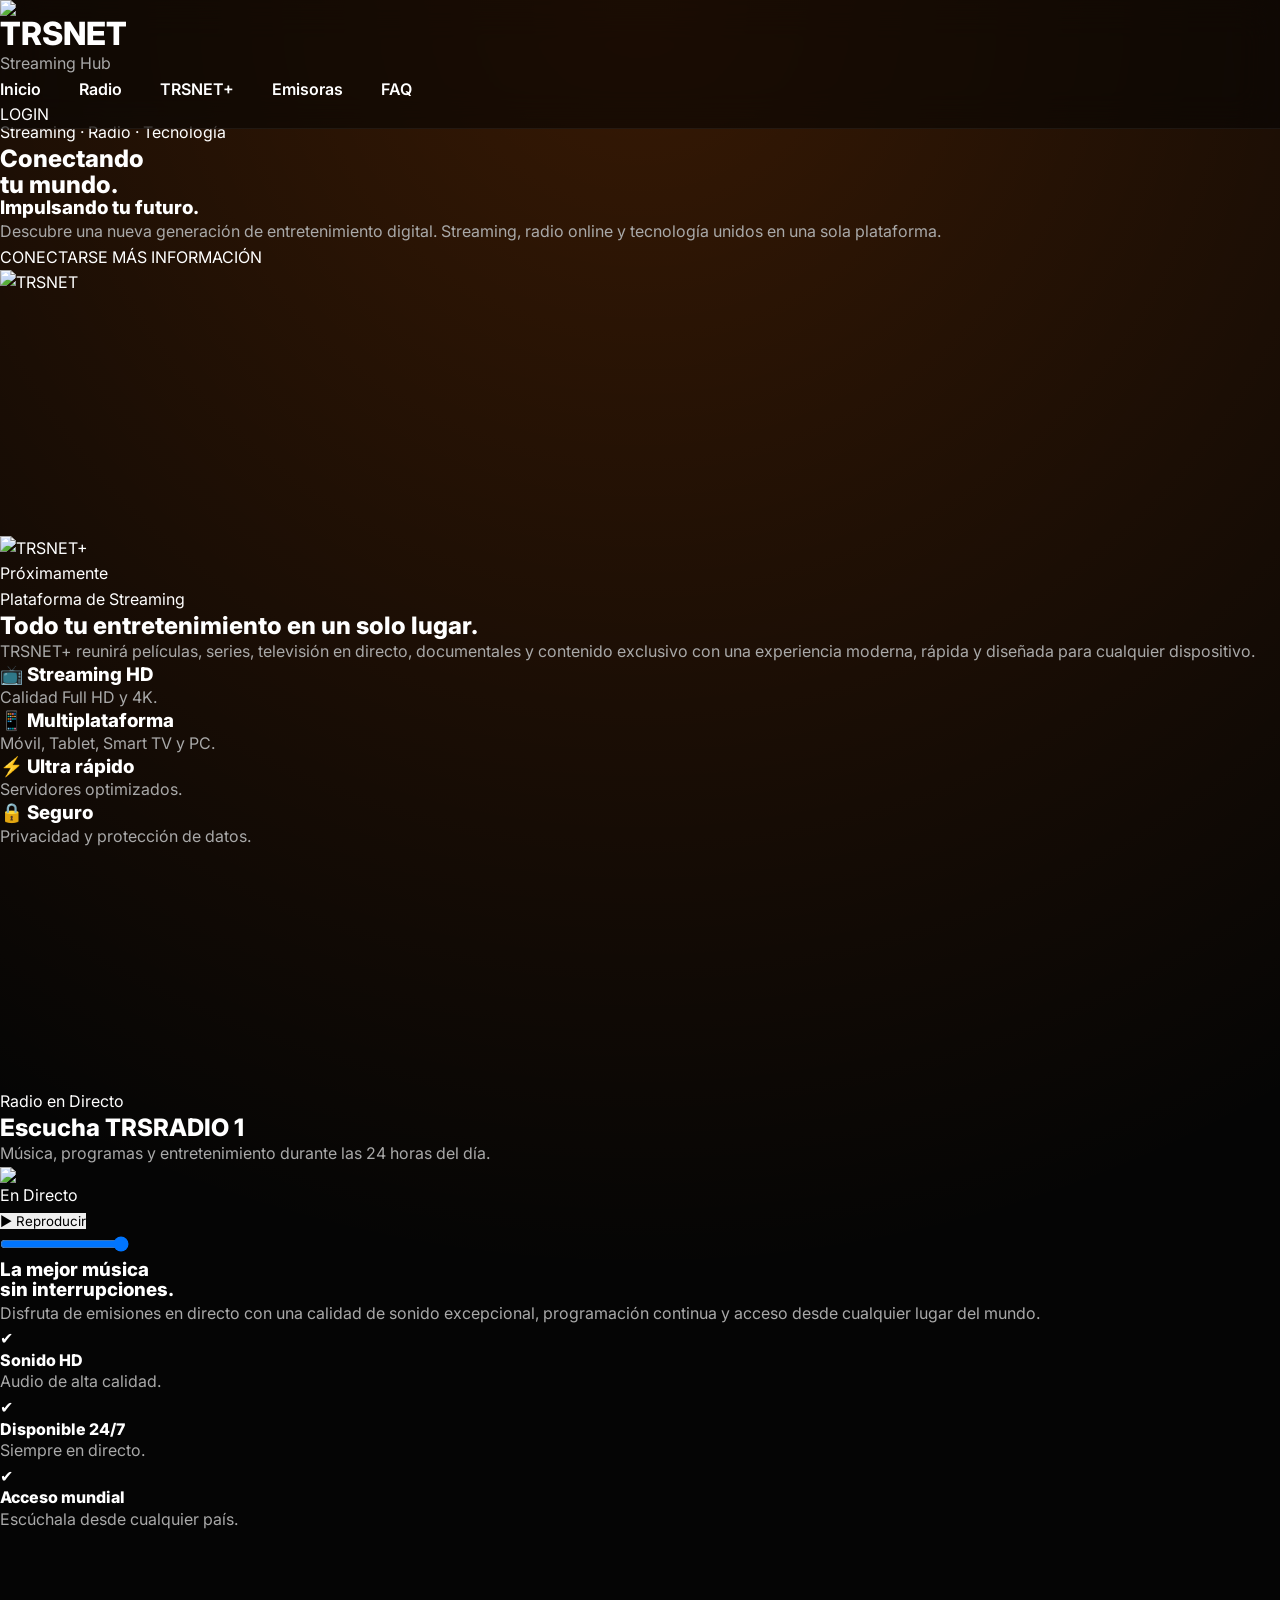
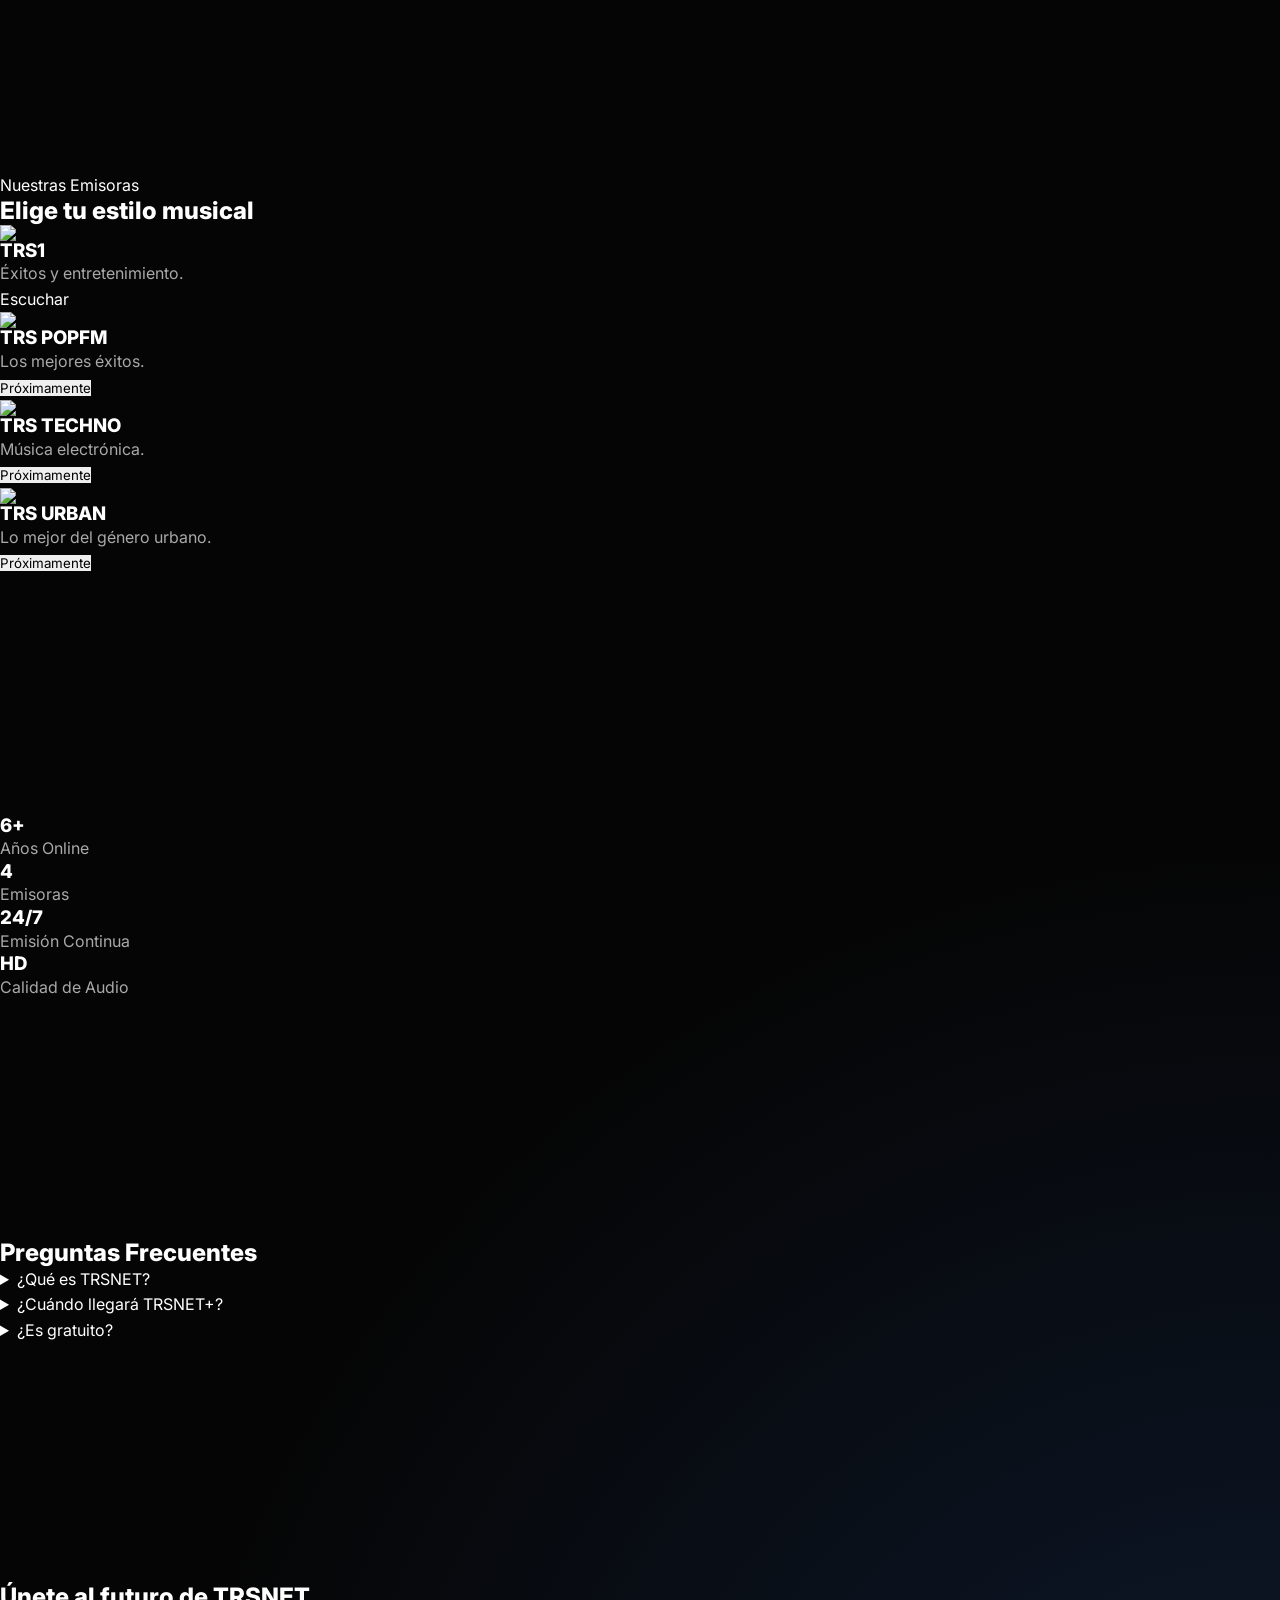
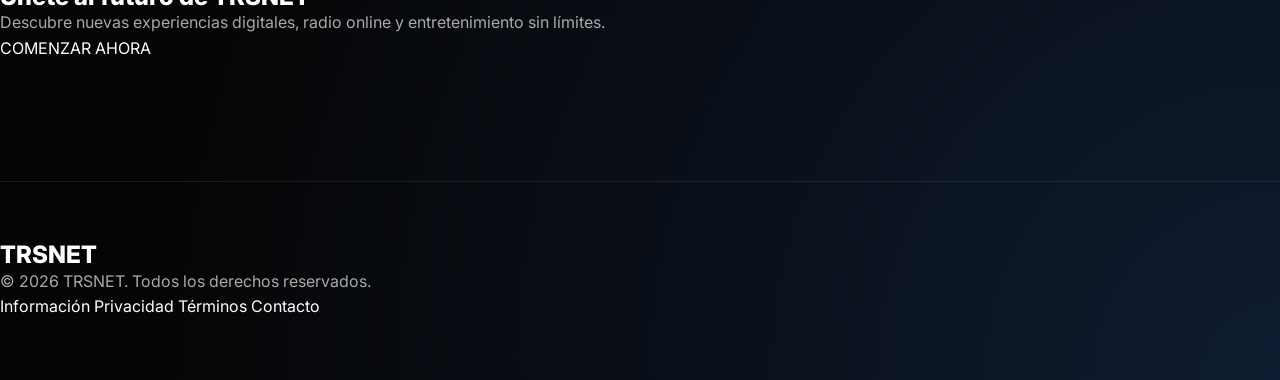
==== commit 41447c41: "Add files via upload" ====
--- a/index.html
+++ b/index.html
@@ -1,1051 +1,963 @@
 <!DOCTYPE html>
-<html lang="en">
-  <head>
-    <meta charset="UTF-8" />
-    <meta name="viewport" content="width=device-width, initial-scale=1.0" />
-    <title>TRS NET </title>
-    <link rel="icon" type="image/svg+xml" href="LOGO WEB(1).png" />
-
-    <!-- Tailwind CDN -->
+<html lang="es">
+
+<head>
+    <meta charset="UTF-8">
+    <meta name="viewport" content="width=device-width, initial-scale=1.0">
+
+    <title>TRSNET | Streaming • Radio • Tecnología</title>
+
+    <meta name="description"
+        content="TRSNET es una plataforma de streaming, radio y servicios digitales diseñada para ofrecer la mejor experiencia en entretenimiento.">
+
+    <meta name="theme-color" content="#ff6a00">
+
+    <link rel="icon" href="assets/logos/favicon.png">
+
+    <!-- Google Font -->
+    <link rel="preconnect" href="https://fonts.googleapis.com">
+    <link rel="preconnect" href="https://fonts.gstatic.com" crossorigin>
+
+    <link href="https://fonts.googleapis.com/css2?family=Inter:wght@300;400;500;600;700;800;900&display=swap"
+        rel="stylesheet">
+
+    <!-- Tailwind -->
     <script src="https://cdn.tailwindcss.com"></script>
-    <script async src="https://pagead2.googlesyndication.com/pagead/js/adsbygoogle.js?client=ca-pub-6838243658328521"
-     crossorigin="anonymous"></script>
-
-    <!-- Google Font -->
-    <link
-      href="https://fonts.googleapis.com/css2?family=Inter:wght@400;600;700;800&display=swap"
-      rel="stylesheet"
-    />
-
-    <!-- Custom styles -->
-    <style>
-      body {
-        font-family: "Inter", sans-serif;
-        background-color: #000;
-        color: white;
-        overflow-x: hidden;
-      }
-      .gradient-bottom {
-        background: linear-gradient(to top, #d83b00 0%, transparent 70%);
-        filter: blur(5px);
-      }
-      .floating {
-        animation: float 8s ease-in-out infinite alternate;
-      }
-      @keyframes float {
-        0% { transform: translateY(0px); }
-        100% { transform: translateY(-30px); }
-      }
-      .gradient-bg {
-        background: radial-gradient(
-          600px circle at 50% 100%,
-          rgba(255, 60, 0, 0.3),
-          transparent 70%
-        ),
-        radial-gradient(
-          400px circle at 80% 20%,
-          rgba(0, 140, 255, 0.2),
-          transparent 80%
-        ),
-        radial-gradient(
-          500px circle at 20% 40%,
-          rgba(255, 153, 0, 0.1),
-          transparent 80%
-        );
-        filter: blur(100px);
-      }
-      /* From Uiverse.io by felipesntr */ 
-      /* From Uiverse.io by Spacious74 */ 
-.flex {
-  display: flex;
-  align-items: center;
-  gap: 5px;
-}
-.outer-cont {
-  padding: 12px 20px;
-  border: none;
-  font-size: 1rem;
-  cursor: pointer;
-  position: relative;
-  background: linear-gradient(90deg, #5bfcc4, #f593e4, #71a4f0);
-  border-radius: 12px;
-  color: #fff;
-  transition: all 0.3s ease;
-  box-shadow:
-    inset 0px 0px 5px #ffffffa9,
-    inset 0px 35px 30px #000,
-    0px 5px 10px #000000cc;
-  text-shadow: 1px 1px 1px #000;
-}
-.outer-cont::before {
-  content: "";
-  position: absolute;
-  inset: 0;
-  margin: auto;
-  border-radius: 12px;
-  filter: blur(0);
-  z-index: -1;
-  box-shadow: none;
-  background: conic-gradient(
-    #00000000 80deg,
-    #40baf7,
-    #f34ad7,
-    #5bfcc4,
-    #00000000 280deg
-  );
-  transition: all 0.3s ease;
-}
-.outer-cont:hover::before {
-  filter: blur(15px);
-}
-.outer-cont:active::before {
-  filter: blur(5px);
-  transform: translateY(1px);
-}
-.outer-cont:active {
-  box-shadow:
-    inset 0px 0px 5px #ffffffa9,
-    inset 0px 35px 30px #000;
-  margin-top: 3px;
-}
-
-
-
-button:hover {
-  transform: translate(5px, -5px);
-}
-    </style>
-  </head>
-
-  <body class="relative overflow-x-hidden">
-    <!-- Background gradients -->
-    <div class="gradient-bg absolute inset-0 -z-10 floating"></div>
-    <div class="gradient-bottom absolute bottom-0 left-0 w-full h-64 -z-10"></div>
-    
-<header class="fixed top-0 w-full flex justify-between items-center px-6 md:px-12 py-4 bg-black/40 backdrop-blur-md border-b border-white/5 z-[100]">
-  
-  <div class="flex items-center group">
-    <a href="index.html" class="flex items-center gap-4 transition-all duration-300 ease-out">
-      <div class="relative flex items-center justify-center transition-transform duration-500 group-hover:scale-110">
-        <div class="absolute inset-0 bg-orange-500/20 blur-2xl rounded-full opacity-0 group-hover:opacity-100 transition-opacity"></div>
-        
-        <img src="TRS.svg" alt="TRS NET Logo" class="relative w-12 h-12 md:w-14 md:h-14 object-contain filter drop-shadow(0 0 8px rgba(255,255,255,0.2))" />
-      </div>
-      
-      <div class="flex flex-col">
-        <span class="text-white text-xl md:text-2xl font-black tracking-widest leading-none group-hover:text-orange-500 transition-colors">
-          TRS<span class="text-orange-500 group-hover:text-white">NET</span>
-        </span>
-        <div class="flex items-center gap-1.5 mt-1">
-          <span class="h-[2px] w-8 bg-orange-500 rounded-full"></span>
-          <span class="text-[10px] uppercase tracking-[0.2em] text-gray-400 font-bold">Streaming Hub</span>
-        </div>
-      </div>
-    </a>
-  </div>
-
-  <nav class="hidden lg:flex items-center gap-10">
-    <a href="index.html" class="text-xs uppercase tracking-widest font-bold text-white/70 hover:text-orange-500 transition-all relative group/link">
-      Inicio
-      <span class="absolute -bottom-1 left-0 w-0 h-0.5 bg-orange-500 transition-all group-hover/link:w-full"></span>
-    </a>
-    <a href="trsnet1.html" class="text-xs uppercase tracking-widest font-bold text-white/70 hover:text-orange-500 transition-all relative group/link">
-      TRSRADIO 1
-      <span class="absolute -bottom-1 left-0 w-0 h-0.5 bg-orange-500 transition-all group-hover/link:w-full"></span>
-    </a>
-    <a href="https://trsnetspain.github.io/apps/" class="text-xs uppercase tracking-widest font-bold text-white/70 hover:text-orange-500 transition-all relative group/link">
-      TRS APPS
-      <span class="absolute -bottom-1 left-0 w-0 h-0.5 bg-orange-500 transition-all group-hover/link:w-full"></span>
-    </a>
-  </nav>
-
-  <div class="flex items-center gap-5">
-    <a href="login.html" class="relative inline-flex items-center justify-center px-7 py-3 overflow-hidden font-black text-white bg-orange-600 rounded-lg group shadow-xl shadow-orange-900/20">
-      <span class="absolute w-0 h-0 transition-all duration-500 ease-out bg-orange-400 rounded-full group-hover:w-56 group-hover:h-56"></span>
-      <span class="relative text-xs tracking-widest">LOGIN</span>
-    </a>
-    
-    <button class="lg:hidden text-white hover:text-orange-500 transition-colors">
-      <svg class="w-7 h-7" fill="none" stroke="currentColor" viewBox="0 0 24 24">
-        <path stroke-linecap="round" stroke-linejoin="round" stroke-width="2.5" d="M4 8h16M4 16h16"></path>
-      </svg>
-    </button>
-  </div>
-
-</header>
- 
-
-<style>
-  body { padding-top: 80px; }
-</style>
-
-    <!-- ================= HERO SECTION ================= -->
-     
-    <section class="relative flex flex-col justify-center items-center text-center min-h-screen px-6 pt-20 overflow-hidden bg-black">
-  
-  <div class="absolute top-0 left-1/2 -translate-x-1/2 w-full h-full">
-    <div class="absolute top-[-10%] left-[-10%] w-[40%] h-[40%] bg-blue-600/10 blur-[120px] rounded-full"></div>
-    <div class="absolute bottom-[10%] right-[-10%] w-[40%] h-[40%] bg-orange-600/10 blur-[120px] rounded-full"></div>
-  </div>
-
-  <div class="relative z-10">
-    <div class="inline-block px-4 py-1.5 mb-6 rounded-full border border-orange-500/20 bg-orange-500/5 backdrop-blur-md">
-      <span class="text-orange-400 text-xs font-black tracking-widest uppercase">Seguridad • Privacidad • Libertad</span>
+
+    <!-- CSS -->
+    <link rel="stylesheet" href="style.css">
+</head>
+
+<body class="bg-black text-white overflow-x-hidden">
+
+    <!-- Fondo -->
+    <div class="fixed inset-0 -z-50">
+
+        <div
+            class="absolute w-[650px] h-[650px] bg-orange-600/20 blur-[160px] rounded-full -top-52 left-1/2 -translate-x-1/2">
+        </div>
+
+        <div
+            class="absolute w-[450px] h-[450px] bg-blue-600/20 blur-[150px] rounded-full bottom-0 right-0">
+        </div>
+
     </div>
 
-    <h1 class="text-6xl md:text-8xl font-black leading-[0.9] tracking-tighter text-white mb-6">
-      Conectando tu mundo, <br />
-      <span class="text-transparent bg-clip-text bg-gradient-to-b from-white via-white to-gray-500">impulsando tu futuro.</span> <br />
-      <span class="text-orange-500 drop-shadow-[0_0_15px_rgba(249,115,22,0.4)]">En España</span>
-    </h1>
-
-    <p class="mt-4 text-gray-400 text-lg md:text-xl max-w-xl mx-auto leading-relaxed">
-      Experimenta la verdadera independencia digital. Conéctate a una infraestructura diseñada para proteger tu identidad y tus datos.
-    </p>
-
-    <div class="mt-12 flex flex-col sm:flex-row gap-5 justify-center items-center">
-      
-      <a href="conectarse.html" 
-         class="w-full sm:w-auto bg-orange-500 hover:bg-orange-400 text-black font-black text-lg px-10 py-4 rounded-2xl transition-all duration-300 transform hover:scale-105 shadow-[0_0_25px_rgba(249,115,22,0.3)] text-center">
-        CONECTARSE
-      </a>
-
-      <a href="informacion.html" 
-         class="w-full sm:w-auto border border-white/10 bg-white/5 hover:bg-white/10 text-gray-300 font-bold text-lg px-10 py-4 rounded-2xl transition-all duration-300 backdrop-blur-sm text-center">
-        Más Información
-      </a>
-      
+    <!-- HEADER -->
+
+    <header
+        class="fixed top-0 left-0 w-full z-50 backdrop-blur-xl bg-black/40 border-b border-white/10">
+
+        <div class="max-w-7xl mx-auto">
+
+            <div class="flex justify-between items-center px-6 py-5">
+
+                <!-- Logo -->
+
+                <a href="index.html"
+                    class="flex items-center gap-4 group">
+
+                    <img src="assets/logos/TRS.svg"
+                        class="w-14 transition duration-500 group-hover:rotate-6 group-hover:scale-110">
+
+                    <div>
+
+                        <h1
+                            class="text-2xl font-black tracking-widest">
+
+                            TRS<span class="text-orange-500">NET</span>
+
+                        </h1>
+
+                        <p class="text-xs text-gray-400 tracking-[4px] uppercase">
+
+                            Streaming Hub
+
+                        </p>
+
+                    </div>
+
+                </a>
+
+                <!-- Menú -->
+
+                <nav class="hidden lg:flex gap-10 font-semibold">
+
+                    <a href="#inicio"
+                        class="hover:text-orange-500 duration-300">
+
+                        Inicio
+
+                    </a>
+
+                    <a href="#radio"
+                        class="hover:text-orange-500 duration-300">
+
+                        Radio
+
+                    </a>
+
+                    <a href="#streaming"
+                        class="hover:text-orange-500 duration-300">
+
+                        TRSNET+
+
+                    </a>
+
+                    <a href="#emisoras"
+                        class="hover:text-orange-500 duration-300">
+
+                        Emisoras
+
+                    </a>
+
+                    <a href="#faq"
+                        class="hover:text-orange-500 duration-300">
+
+                        FAQ
+
+                    </a>
+
+                </nav>
+
+                <!-- Login -->
+
+                <a href="login.html"
+                    class="hidden md:flex bg-orange-500 hover:bg-orange-400 text-black font-bold px-7 py-3 rounded-xl transition">
+
+                    LOGIN
+
+                </a>
+
+                <!-- Botón móvil -->
+
+                <button id="menuButton"
+                    class="lg:hidden">
+
+                    <svg xmlns="http://www.w3.org/2000/svg"
+                        fill="none"
+                        viewBox="0 0 24 24"
+                        stroke="currentColor"
+                        class="w-8">
+
+                        <path stroke-linecap="round"
+                            stroke-linejoin="round"
+                            stroke-width="2"
+                            d="M4 6h16M4 12h16M4 18h16" />
+
+                    </svg>
+
+                </button>
+
+            </div>
+
+        </div>
+
+    </header>
+
+    <!-- HERO -->
+
+    <section id="inicio"
+        class="min-h-screen flex items-center">
+
+        <div
+            class="max-w-7xl mx-auto px-6 grid lg:grid-cols-2 gap-20 items-center">
+
+            <!-- Texto -->
+
+            <div>
+
+                <span
+                    class="inline-flex bg-orange-500/10 border border-orange-500/30 px-5 py-2 rounded-full text-orange-400 uppercase tracking-[5px] text-xs font-bold">
+
+                    Streaming · Radio · Tecnología
+
+                </span>
+
+                <h2
+                    class="text-6xl lg:text-8xl font-black leading-none mt-8">
+
+                    Conectando
+
+                    <br>
+
+                    tu mundo.
+
+                </h2>
+
+                <h3
+                    class="text-5xl lg:text-7xl font-black text-orange-500 mt-2">
+
+                    Impulsando
+
+                    tu futuro.
+
+                </h3>
+
+                <p
+                    class="text-gray-400 text-xl mt-8 leading-relaxed max-w-xl">
+
+                    Descubre una nueva generación de entretenimiento digital.
+                    Streaming, radio online y tecnología unidos en una sola plataforma.
+
+                </p>
+
+                <div class="flex flex-wrap gap-5 mt-10">
+
+                    <a href="conectarse.html"
+                        class="bg-orange-500 hover:bg-orange-400 text-black font-bold px-10 py-5 rounded-2xl transition">
+
+                        CONECTARSE
+
+                    </a>
+
+                    <a href="informacion.html"
+                        class="border border-white/10 hover:border-orange-500 hover:bg-white/5 px-10 py-5 rounded-2xl transition">
+
+                        MÁS INFORMACIÓN
+
+                    </a>
+
+                </div>
+
+            </div>
+
+            <!-- Imagen -->
+
+            <div class="flex justify-center">
+
+                <img src="assets/images/hero.png"
+                    class="w-full max-w-lg animate-pulse"
+                    alt="TRSNET">
+
+            </div>
+
+        </div>
+
+    </section>
+    <!-- ================= TRSNET+ ================= -->
+
+<section id="streaming" class="py-28 px-6">
+
+    <div class="max-w-7xl mx-auto grid lg:grid-cols-2 gap-20 items-center">
+
+        <!-- Imagen -->
+
+        <div class="flex justify-center">
+
+            <div
+                class="relative bg-white/5 border border-white/10 rounded-3xl p-8 backdrop-blur-xl shadow-2xl">
+
+                <img src="assets/images/trsnetplus.png"
+                    alt="TRSNET+"
+                    class="w-80 mx-auto rounded-2xl">
+
+                <div
+                    class="absolute -top-5 -right-5 bg-blue-500 text-white px-5 py-2 rounded-full font-bold">
+
+                    Próximamente
+
+                </div>
+
+            </div>
+
+        </div>
+
+        <!-- Información -->
+
+        <div>
+
+            <span
+                class="uppercase tracking-[4px] text-blue-400 font-bold">
+
+                Plataforma de Streaming
+
+            </span>
+
+            <h2
+                class="text-5xl md:text-6xl font-black mt-6 leading-tight">
+
+                Todo tu entretenimiento
+
+                <span class="text-blue-500">
+
+                    en un solo lugar.
+
+                </span>
+
+            </h2>
+
+            <p
+                class="text-gray-400 text-lg mt-8 leading-relaxed">
+
+                TRSNET+ reunirá películas, series, televisión en directo,
+                documentales y contenido exclusivo con una experiencia moderna,
+                rápida y diseñada para cualquier dispositivo.
+
+            </p>
+
+            <div class="grid sm:grid-cols-2 gap-5 mt-10">
+
+                <div class="bg-white/5 rounded-2xl p-5">
+
+                    <h3 class="font-bold text-xl mb-2">
+
+                        📺 Streaming HD
+
+                    </h3>
+
+                    <p class="text-gray-400">
+
+                        Calidad Full HD y 4K.
+
+                    </p>
+
+                </div>
+
+                <div class="bg-white/5 rounded-2xl p-5">
+
+                    <h3 class="font-bold text-xl mb-2">
+
+                        📱 Multiplataforma
+
+                    </h3>
+
+                    <p class="text-gray-400">
+
+                        Móvil, Tablet, Smart TV y PC.
+
+                    </p>
+
+                </div>
+
+                <div class="bg-white/5 rounded-2xl p-5">
+
+                    <h3 class="font-bold text-xl mb-2">
+
+                        ⚡ Ultra rápido
+
+                    </h3>
+
+                    <p class="text-gray-400">
+
+                        Servidores optimizados.
+
+                    </p>
+
+                </div>
+
+                <div class="bg-white/5 rounded-2xl p-5">
+
+                    <h3 class="font-bold text-xl mb-2">
+
+                        🔒 Seguro
+
+                    </h3>
+
+                    <p class="text-gray-400">
+
+                        Privacidad y protección de datos.
+
+                    </p>
+
+                </div>
+
+            </div>
+
+        </div>
+
     </div>
-  </div>
-
-  <div class="absolute bottom-10 animate-bounce opacity-20">
-    <svg class="w-6 h-6 text-white" fill="none" stroke="currentColor" viewBox="0 0 24 24">
-      <path stroke-linecap="round" stroke-linejoin="round" stroke-width="2" d="M19 14l-7 7m0 0l-7-7m7 7V3"></path>
-    </svg>
-  </div>
 
 </section>
-<div class="flex flex-col md:flex-row items-center justify-center gap-12 py-16 px-6">
-
-  <div class="bg-black/40 backdrop-blur-lg border border-white/10 rounded-3xl p-8 w-80 text-center shadow-2xl hover:scale-105 transition shrink-0">
-    <img 
-    src="LOGO WEB(2).png"
-    class="w-24 h-24 mx-auto rounded-2xl shadow-[0_0_25px_rgba(59,130,246,0.9)] mb-6"
-    alt="App Logo">
-
-    <h3 class="text-2xl font-bold text-white mb-2">
-    TRSNET+
-    </h3>
-
-    <p class="text-gray-400 text-sm mb-6">
-    PLATAFORMA DE VIDEO PARA DISFRUTAR TUS CONTENIDOS FAVORITOS.
-    </p>
-
-    <a href="#" 
-    class="bg-blue-500 hover:bg-blue-400 text-black font-semibold px-6 py-3 rounded-full transition">
-    PRÓXIMAMENTE
-    </a>
-  </div>
-
-  <div class="max-w-md text-left">
-    <h2 class="text-4xl font-extrabold text-white mb-4 leading-tight">
-      Lleva tu entretenimiento al <span class="text-blue-500">siguiente nivel.</span>
-    </h2>
-    <p class="text-gray-300 text-lg leading-relaxed mb-6">
-      Con **TRSNET+**, tendrás acceso a una experiencia de streaming fluida, intuitiva y cargada con el mejor contenido. Estamos trabajando para ofrecerte la mejor calidad de imagen y sonido en todos tus dispositivos.
-    </p>
-    <ul class="text-gray-400 space-y-2">
-      <li class="flex items-center gap-2">
-        <span class="text-blue-500">✔</span> Streaming en alta definición
-      </li>
-      <li class="flex items-center gap-2">
-        <span class="text-blue-500">✔</span> Interfaz moderna y minimalista
-      </li>
-      <li class="flex items-center gap-2">
-        <span class="text-blue-500">✔</span> Acceso multidispositivo
-      </li>
-    </ul>
-  </div>
-<section class="flex flex-col md:flex-row items-center justify-center gap-12 py-20 px-6">
-
-  <div class="relative max-w-sm w-full rounded-3xl overflow-hidden border border-white/10 shadow-2xl shrink-0">
-    
-    <div class="absolute inset-0 flex items-center justify-center opacity-10">
-      <img src="TRS.svg" class="w-64 blur-2xl" alt="TRSRADIO">
+
+<!-- ================= RADIO ================= -->
+
+<section id="radio" class="py-32 px-6 bg-black">
+
+    <div class="max-w-7xl mx-auto">
+
+        <div class="text-center mb-20">
+
+            <span
+                class="text-orange-500 uppercase tracking-[5px] font-bold">
+
+                Radio en Directo
+
+            </span>
+
+            <h2
+                class="text-5xl md:text-6xl font-black mt-6">
+
+                Escucha
+
+                <span class="text-orange-500">
+
+                    TRSRADIO 1
+
+                </span>
+
+            </h2>
+
+            <p
+                class="text-gray-400 mt-6 max-w-2xl mx-auto">
+
+                Música, programas y entretenimiento durante las 24 horas del día.
+
+            </p>
+
+        </div>
+
+        <div
+            class="grid lg:grid-cols-2 gap-16 items-center">
+
+            <!-- Reproductor -->
+
+            <div
+                class="bg-white/5 border border-white/10 rounded-3xl p-10 backdrop-blur-xl">
+
+                <img src="assets/logos/TRS RADIO LOGO.svg"
+                    class="w-36 mx-auto mb-8">
+
+                <div
+                    class="flex justify-center items-center gap-3 mb-8">
+
+                    <span
+                        class="w-3 h-3 bg-red-500 rounded-full animate-pulse">
+
+                    </span>
+
+                    <span
+                        class="uppercase tracking-[4px] text-red-400 font-bold">
+
+                        En Directo
+
+                    </span>
+
+                </div>
+
+                <audio
+                    id="radioPlayer"
+                    src="https://stream.zeno.fm/rub12huqwj7tv">
+                </audio>
+
+                <button
+                    id="playButton"
+                    class="w-full bg-orange-500 hover:bg-orange-400 text-black font-bold py-5 rounded-2xl text-xl transition">
+
+                    ▶ Reproducir
+
+                </button>
+
+                <div class="mt-8">
+
+                    <input
+                        id="volume"
+                        type="range"
+                        min="0"
+                        max="1"
+                        step="0.01"
+                        value="1"
+                        class="w-full">
+
+                </div>
+
+            </div>
+
+            <!-- Información -->
+
+            <div>
+
+                <h3
+                    class="text-4xl font-black">
+
+                    La mejor música
+
+                    <br>
+
+                    sin interrupciones.
+
+                </h3>
+
+                <p
+                    class="text-gray-400 text-lg mt-8 leading-relaxed">
+
+                    Disfruta de emisiones en directo con una calidad de sonido
+                    excepcional, programación continua y acceso desde cualquier
+                    lugar del mundo.
+
+                </p>
+
+                <div class="grid gap-5 mt-10">
+
+                    <div class="flex gap-4">
+
+                        <div class="text-orange-500 text-2xl">
+
+                            ✔
+
+                        </div>
+
+                        <div>
+
+                            <h4 class="font-bold">
+
+                                Sonido HD
+
+                            </h4>
+
+                            <p class="text-gray-400">
+
+                                Audio de alta calidad.
+
+                            </p>
+
+                        </div>
+
+                    </div>
+
+                    <div class="flex gap-4">
+
+                        <div class="text-orange-500 text-2xl">
+
+                            ✔
+
+                        </div>
+
+                        <div>
+
+                            <h4 class="font-bold">
+
+                                Disponible 24/7
+
+                            </h4>
+
+                            <p class="text-gray-400">
+
+                                Siempre en directo.
+
+                            </p>
+
+                        </div>
+
+                    </div>
+
+                    <div class="flex gap-4">
+
+                        <div class="text-orange-500 text-2xl">
+
+                            ✔
+
+                        </div>
+
+                        <div>
+
+                            <h4 class="font-bold">
+
+                                Acceso mundial
+
+                            </h4>
+
+                            <p class="text-gray-400">
+
+                                Escúchala desde cualquier país.
+
+                            </p>
+
+                        </div>
+
+                    </div>
+
+                </div>
+
+            </div>
+
+        </div>
+
     </div>
 
-    <div class="absolute inset-0 bg-white/5 backdrop-blur-2xl"></div>
-
-    <div class="relative p-10 text-center">
-      <h2 class="text-3xl font-extrabold text-orange-400 mb-2 tracking-tighter">
-        TRS1
-      </h2>
-
-      <p class="text-xs font-bold text-orange-500/80 mb-8 tracking-[0.2em] animate-pulse">
-         EN DIRECTO
-      </p>
-
-      <div class="flex justify-center items-end gap-1.5 h-16 mb-8">
-        <div class="bar bg-orange-500"></div>
-        <div class="bar bg-orange-400"></div>
-        <div class="bar bg-orange-600"></div>
-        <div class="bar bg-orange-500"></div>
-        <div class="bar bg-orange-300"></div>
-        <div class="bar bg-orange-400"></div>
-        <div class="bar bg-orange-500"></div>
-      </div>
-
-      <audio id="radio" src="https://stream.zeno.fm/rub12huqwj7tv"></audio>
-
-      <button id="playBtn"
-        class="w-full bg-orange-500 hover:bg-orange-400 text-black font-black px-8 py-4 rounded-2xl text-lg transition-all duration-300 transform hover:scale-105 shadow-lg mb-8">
-        ▶ ESCUCHAR
-      </button>
-
-      <div class="flex items-center justify-center gap-4 bg-white/5 py-3 px-5 rounded-2xl border border-white/5">
-        <span class="text-gray-400 text-sm">🔊</span>
-        <input id="volume" type="range" min="0" max="1" step="0.01" value="1"
-          class="w-full h-1.5 bg-gray-700 rounded-lg appearance-none cursor-pointer accent-orange-500">
-      </div>
+</section>
+<!-- ================= EMISORAS ================= -->
+
+<section id="emisoras" class="py-28 px-6">
+
+    <div class="max-w-7xl mx-auto">
+
+        <div class="text-center mb-20">
+
+            <span class="uppercase tracking-[4px] text-orange-500 font-bold">
+
+                Nuestras Emisoras
+
+            </span>
+
+            <h2 class="text-5xl md:text-6xl font-black mt-5">
+
+                Elige tu
+
+                <span class="text-orange-500">
+
+                    estilo musical
+
+                </span>
+
+            </h2>
+
+        </div>
+
+        <div class="grid sm:grid-cols-2 lg:grid-cols-4 gap-8">
+
+            <!-- TRS1 -->
+
+            <div class="bg-white/5 rounded-3xl border border-white/10 p-8 hover:scale-105 transition duration-500 text-center">
+
+                <img src="assets/logos/TRS RADIO LOGO.svg"
+                    class="w-28 mx-auto mb-6">
+
+                <h3 class="text-2xl font-bold">
+
+                    TRS1
+
+                </h3>
+
+                <p class="text-gray-400 mt-2">
+
+                    Éxitos y entretenimiento.
+
+                </p>
+
+                <a href="trs1.html"
+                    class="inline-block mt-6 bg-orange-500 px-6 py-3 rounded-xl text-black font-bold">
+
+                    Escuchar
+
+                </a>
+
+            </div>
+
+            <!-- POP -->
+
+            <div class="bg-white/5 rounded-3xl border border-white/10 p-8 hover:scale-105 transition duration-500 text-center">
+
+                <img src="assets/logos/POPFM RADIO LOGO.png"
+                    class="w-28 mx-auto mb-6">
+
+                <h3 class="text-2xl font-bold">
+
+                    TRS POPFM
+
+                </h3>
+
+                <p class="text-gray-400 mt-2">
+
+                    Los mejores éxitos.
+
+                </p>
+
+                <button
+                    class="mt-6 bg-gray-700 px-6 py-3 rounded-xl font-bold">
+
+                    Próximamente
+
+                </button>
+
+            </div>
+
+            <!-- TECHNO -->
+
+            <div class="bg-white/5 rounded-3xl border border-white/10 p-8 hover:scale-105 transition duration-500 text-center">
+
+                <img src="assets/logos/TRS TECHNO RADIO LOGO.svg"
+                    class="w-28 mx-auto mb-6">
+
+                <h3 class="text-2xl font-bold">
+
+                    TRS TECHNO
+
+                </h3>
+
+                <p class="text-gray-400 mt-2">
+
+                    Música electrónica.
+
+                </p>
+
+                <button
+                    class="mt-6 bg-gray-700 px-6 py-3 rounded-xl font-bold">
+
+                    Próximamente
+
+                </button>
+
+            </div>
+
+            <!-- URBAN -->
+
+            <div class="bg-white/5 rounded-3xl border border-white/10 p-8 hover:scale-105 transition duration-500 text-center">
+
+                <img src="assets/logos/TRS URBAN RADIO LOGO.svg"
+                    class="w-28 mx-auto mb-6">
+
+                <h3 class="text-2xl font-bold">
+
+                    TRS URBAN
+
+                </h3>
+
+                <p class="text-gray-400 mt-2">
+
+                    Lo mejor del género urbano.
+
+                </p>
+
+                <button
+                    class="mt-6 bg-gray-700 px-6 py-3 rounded-xl font-bold">
+
+                    Próximamente
+
+                </button>
+
+            </div>
+
+        </div>
+
     </div>
-  </div>
-
-  <div class="max-w-md">
-    <span class="text-orange-500 font-bold tracking-widest text-sm uppercase">Sintoniza la Experiencia</span>
-    <h2 class="text-5xl font-black text-white mt-4 mb-6 leading-none">
-      La radio que <br><span class="text-orange-400">mueve tu mundo.</span>
-    </h2>
-    <p class="text-gray-400 text-lg leading-relaxed mb-8">
-      Disfruta de la mejor selección musical y programas en vivo con una calidad de sonido excepcional. **TRSRADIO 1** es tu compañía perfecta.
-    </p>
-    
-    <div class="grid grid-cols-1 gap-4 text-sm font-medium text-gray-300">
-      <div class="flex items-center gap-3">
-        <div class="w-8 h-8 rounded-full bg-orange-500/10 flex items-center justify-center text-orange-500">✦</div>
-        Sonido Premium HD
-      </div>
-      <div class="flex items-center gap-3">
-        <div class="w-8 h-8 rounded-full bg-orange-500/10 flex items-center justify-center text-orange-500">✦</div>
-        Sin cortes ni interrupciones
-      </div>
-      <div class="grid grid-cols-1 gap-4 text-sm font-medium text-gray-300">
-      <div class="flex items-center gap-3">
-        <div class="w-8 h-8 rounded-full bg-orange-500/10 flex items-center justify-center text-orange-500">✦</div>
-        En la 88.0 y 107.6 FM en España
-      </div>
+
+</section>
+
+<!-- ================= ESTADÍSTICAS ================= -->
+
+<section class="py-24 px-6 bg-white/5">
+
+    <div class="max-w-6xl mx-auto grid md:grid-cols-4 gap-10 text-center">
+
+        <div>
+
+            <h3 class="text-5xl font-black text-orange-500">
+
+                6+
+
+            </h3>
+
+            <p class="text-gray-400 mt-3">
+
+                Años Online
+
+            </p>
+
+        </div>
+
+        <div>
+
+            <h3 class="text-5xl font-black text-orange-500">
+
+                4
+
+            </h3>
+
+            <p class="text-gray-400 mt-3">
+
+                Emisoras
+
+            </p>
+
+        </div>
+
+        <div>
+
+            <h3 class="text-5xl font-black text-orange-500">
+
+                24/7
+
+            </h3>
+
+            <p class="text-gray-400 mt-3">
+
+                Emisión Continua
+
+            </p>
+
+        </div>
+
+        <div>
+
+            <h3 class="text-5xl font-black text-orange-500">
+
+                HD
+
+            </h3>
+
+            <p class="text-gray-400 mt-3">
+
+                Calidad de Audio
+
+            </p>
+
+        </div>
+
     </div>
-  </div>
 
 </section>
 
-<style>
-  .bar {
-    width: 6px;
-    height: 15px;
-    border-radius: 10px;
-    animation: sound 1.2s infinite ease-in-out;
-  }
-  .bar:nth-child(1) { animation-delay: 0.1s; }
-  .bar:nth-child(2) { animation-delay: 0.3s; }
-  .bar:nth-child(3) { animation-delay: 0.6s; }
-  .bar:nth-child(4) { animation-delay: 0.2s; }
-  .bar:nth-child(5) { animation-delay: 0.5s; }
-  .bar:nth-child(6) { animation-delay: 0.4s; }
-  .bar:nth-child(7) { animation-delay: 0.1s; }
-
-  @keyframes sound {
-    0%, 100% { height: 15px; opacity: 0.5; }
-    50% { height: 50px; opacity: 1; }
-  }
-
-  #volume::-webkit-slider-thumb {
-    appearance: none;
-    width: 12px;
-    height: 12px;
-    background: white;
-    border-radius: 50%;
-  }
-</style>
-
-<script>
-  const radio = document.getElementById("radio");
-  const btn = document.getElementById("playBtn");
-  const volume = document.getElementById("volume");
-
-  btn.onclick = () => {
-    if (radio.paused) {
-      radio.play();
-      btn.innerHTML = "⏸ PAUSAR";
-    } else {
-      radio.pause();
-      btn.innerHTML = "▶ ESCUCHAR";
-    }
-  };
-
-  volume.addEventListener("input", () => {
-    radio.volume = volume.value;
-  });
-</script>
-</div>
-</div>
-<section class="py-16 px-6 bg-transparent">
-  <div class="max-w-6xl mx-auto">
-    <div class="text-center mb-12">
-      <h2 class="text-3xl md:text-5xl font-black text-white mb-4 tracking-tighter">
-        NUESTRAS <span class="text-orange-500">EMISORAS</span>
-      </h2>
-      <p class="text-gray-400 max-w-2xl mx-auto">
-        Sintoniza la mejor variedad de contenido a través de nuestras estaciones oficiales. 
-        Calidad de sonido premium en cada señal.
-      </p>
+<!-- ================= FAQ ================= -->
+
+<section id="faq" class="py-28 px-6">
+
+    <div class="max-w-4xl mx-auto">
+
+        <h2 class="text-5xl font-black text-center mb-16">
+
+            Preguntas Frecuentes
+
+        </h2>
+
+        <div class="space-y-6">
+
+            <details class="bg-white/5 rounded-2xl p-6">
+
+                <summary class="cursor-pointer font-bold text-xl">
+
+                    ¿Qué es TRSNET?
+
+                </summary>
+
+                <p class="text-gray-400 mt-4">
+
+                    TRSNET reúne radio, streaming y futuros servicios digitales en una única plataforma.
+
+                </p>
+
+            </details>
+
+            <details class="bg-white/5 rounded-2xl p-6">
+
+                <summary class="cursor-pointer font-bold text-xl">
+
+                    ¿Cuándo llegará TRSNET+?
+
+                </summary>
+
+                <p class="text-gray-400 mt-4">
+
+                    Estamos trabajando para lanzar la primera versión muy pronto.
+
+                </p>
+
+            </details>
+
+            <details class="bg-white/5 rounded-2xl p-6">
+
+                <summary class="cursor-pointer font-bold text-xl">
+
+                    ¿Es gratuito?
+
+                </summary>
+
+                <p class="text-gray-400 mt-4">
+
+                    La radio es completamente gratuita. Algunos servicios futuros podrán requerir una suscripción.
+
+                </p>
+
+            </details>
+
+        </div>
+
     </div>
 
-    <div class="grid grid-cols-2 lg:grid-cols-4 gap-6 md:gap-8">
-      
-      <div class="group relative bg-white/5 border border-white/10 rounded-3xl p-6 transition-all duration-500 hover:bg-orange-500/10 hover:border-orange-500/30 hover:-translate-y-2">
-        <div class="relative aspect-square mb-6 overflow-hidden rounded-2xl bg-black/40 flex items-center justify-center">
-          <img src="TRS RADIO LOGO.svg" alt="Emisora 1" class="w-2/3 h-2/3 object-contain transition-transform duration-500 group-hover:scale-110">
-          <div class="absolute inset-0 bg-gradient-to-t from-black/60 to-transparent opacity-0 group-hover:opacity-100 transition-opacity"></div>
-        </div>
-        <h3 class="text-white font-bold text-center text-lg tracking-wide uppercase">TRS1</h3>
-        <p class="text-orange-500 text-[10px] text-center font-black tracking-[0.2em] mt-2 opacity-0 group-hover:opacity-100 transition-opacity">EXITOS</p>
-      </div>
-<div class="group relative bg-white/5 border border-white/10 rounded-3xl p-6 transition-all duration-500 hover:bg-orange-500/10 hover:border-orange-500/30 hover:-translate-y-2">
-        <div class="relative aspect-square mb-6 overflow-hidden rounded-2xl bg-black/40 flex items-center justify-center">
-          <img src="POPFM RADIO LOGO.png" alt="Emisora 3" class="w-2/3 h-2/3 object-contain transition-transform duration-500 group-hover:scale-110">
-          <div class="absolute inset-0 bg-gradient-to-t from-black/60 to-transparent opacity-0 group-hover:opacity-100 transition-opacity"></div>
-        </div>
-        <h3 class="text-white font-bold text-center text-lg tracking-wide uppercase">TRS POPFM</h3>
-        <p class="text-orange-500 text-[10px] text-center font-black tracking-[0.2em] mt-2 opacity-0 group-hover:opacity-100 transition-opacity">POPULAR</p>
-      </div>
-      <div class="group relative bg-white/5 border border-white/10 rounded-3xl p-6 transition-all duration-500 hover:bg-orange-500/10 hover:border-orange-500/30 hover:-translate-y-2">
-        <div class="relative aspect-square mb-6 overflow-hidden rounded-2xl bg-black/40 flex items-center justify-center">
-          <img src="TRS TECHNO RADIO LOGO.svg" alt="Emisora 2" class="w-2/3 h-2/3 object-contain transition-transform duration-500 group-hover:scale-110">
-          <div class="absolute inset-0 bg-gradient-to-t from-black/60 to-transparent opacity-0 group-hover:opacity-100 transition-opacity"></div>
-        </div>
-        <h3 class="text-white font-bold text-center text-lg tracking-wide uppercase">TRS TECHNO</h3>
-        <p class="text-orange-500 text-[10px] text-center font-black tracking-[0.2em] mt-2 opacity-0 group-hover:opacity-100 transition-opacity">TECHNO</p>
-      </div>
-
-      
-
-      <div class="group relative bg-white/5 border border-white/10 rounded-3xl p-6 transition-all duration-500 hover:bg-orange-500/10 hover:border-orange-500/30 hover:-translate-y-2">
-        <div class="relative aspect-square mb-6 overflow-hidden rounded-2xl bg-black/40 flex items-center justify-center">
-          <img src="TRS URBAN RADIO LOGO.svg" alt="Emisora 4" class="w-2/3 h-2/3 object-contain transition-transform duration-500 group-hover:scale-110">
-          <div class="absolute inset-0 bg-gradient-to-t from-black/60 to-transparent opacity-0 group-hover:opacity-100 transition-opacity"></div>
-        </div>
-        <h3 class="text-white font-bold text-center text-lg tracking-wide uppercase">TRS URBAN</h3>
-        <p class="text-orange-500 text-[10px] text-center font-black tracking-[0.2em] mt-2 opacity-0 group-hover:opacity-100 transition-opacity">URBANO</p>
-      </div>
+</section>
+
+<!-- ================= CTA ================= -->
+
+<section class="py-32 px-6">
+
+    <div class="max-w-5xl mx-auto text-center">
+
+        <h2 class="text-6xl font-black">
+
+            Únete al futuro
+
+            <span class="text-orange-500">
+
+                de TRSNET
+
+            </span>
+
+        </h2>
+
+        <p class="text-gray-400 text-xl mt-8 max-w-3xl mx-auto">
+
+            Descubre nuevas experiencias digitales, radio online y entretenimiento sin límites.
+
+        </p>
+
+        <a href="conectarse.html"
+            class="inline-block mt-12 bg-orange-500 hover:bg-orange-400 text-black font-bold text-xl px-10 py-5 rounded-2xl transition">
+
+            COMENZAR AHORA
+
+        </a>
 
     </div>
-  </div>
+
 </section>
-<div class="max-w-4xl mx-auto px-6 py-10">
-  <div class="relative overflow-hidden rounded-full border border-white/10 bg-white/5 backdrop-blur-xl px-10 py-3 shadow-2xl">
-    
-    <div class="relative flex flex-col md:flex-row items-center justify-between gap-6">
-      
-      <div class="flex items-center gap-3 shrink-0">
-        <span class="relative flex h-3 w-3">
-          <span class="animate-ping absolute inline-flex h-full w-full rounded-full bg-blue-400 opacity-75"></span>
-          <span class="relative inline-flex rounded-full h-3 w-3 bg-blue-500"></span>
-        </span>
-        <h4 class="text-white font-bold tracking-wide text-sm md:text-base"> TRSNET+ PRÓXIMAMENTE EN:</h4>
-      </div>
-
-      <div class="flex items-center gap-8 md:gap-12">
-        
-        <div class="flex items-center gap-3 group transition">
-          <img src="https://upload.wikimedia.org/wikipedia/commons/8/87/Windows_logo_-_2021.svg" 
-               class="w-6 h-6 object-contain filter grayscale group-hover:grayscale-0 transition duration-300" 
-               alt="Windows">
-          <span class="text-gray-400 text-sm font-bold group-hover:text-white transition">Windows</span>
-        </div>
-
-        <div class="flex items-center gap-3 group transition">
-          <img src="https://upload.wikimedia.org/wikipedia/commons/f/fa/Apple_logo_black.svg" 
-               class="w-6 h-6 object-contain invert group-hover:invert-0 group-hover:brightness-200 transition duration-300" 
-               alt="macOS">
-          <span class="text-gray-400 text-sm font-bold group-hover:text-white transition">macOS</span>
-        </div>
-
-        <div class="flex items-center gap-3 group transition">
-          <img src="https://upload.wikimedia.org/wikipedia/commons/3/35/Tux.svg" 
-               class="w-7 h-7 object-contain group-hover:scale-110 transition duration-300" 
-               alt="Linux">
-          <span class="text-gray-400 text-sm font-bold group-hover:text-white transition">Linux</span>
-        </div>
-
-      </div>
+
+<!-- ================= FOOTER ================= -->
+
+<footer class="border-t border-white/10 py-12 px-6">
+
+    <div class="max-w-7xl mx-auto flex flex-col lg:flex-row justify-between items-center gap-8">
+
+        <div>
+
+            <h2 class="text-3xl font-black">
+
+                TRS<span class="text-orange-500">NET</span>
+
+            </h2>
+
+            <p class="text-gray-500 mt-2">
+
+                © 2026 TRSNET. Todos los derechos reservados.
+
+            </p>
+
+        </div>
+
+        <div class="flex gap-8 text-gray-400">
+
+            <a href="informacion.html" class="hover:text-white">
+
+                Información
+
+            </a>
+
+            <a href="privacidad.html" class="hover:text-white">
+
+                Privacidad
+
+            </a>
+
+            <a href="terminos.html" class="hover:text-white">
+
+                Términos
+
+            </a>
+
+            <a href="contacto.html" class="hover:text-white">
+
+                Contacto
+
+            </a>
+
+        </div>
 
     </div>
-  </div>
-</div>
-
-
-   
-
-<section class="max-w-3xl mx-auto px-6 py-20">
-  <h2 class="text-3xl font-bold text-white mb-10 text-center">Preguntas Frecuentes</h2>
-  
-  <div class="space-y-4">
-    <details class="group bg-white/5 border border-white/10 rounded-2xl overflow-hidden">
-      <summary class="list-none p-6 text-white font-semibold cursor-pointer flex justify-between items-center group-open:bg-white/10 transition">
-        ¿Cuándo estará disponible TRSNET+?
-        <span class="transition group-open:rotate-180">▼</span>
-      </summary>
-      <div class="p-6 text-gray-400 border-t border-white/5">
-        Estamos trabajando intensamente para lanzar la versión beta a finales de este año. ¡Suscríbete a nuestro boletín para ser el primero en entrar!
-      </div>
-    </details>
-
-    <details class="group bg-white/5 border border-white/10 rounded-2xl overflow-hidden">
-      <summary class="list-none p-6 text-white font-semibold cursor-pointer flex justify-between items-center group-open:bg-white/10 transition">
-        ¿En qué dispositivos podré verlo?
-        <span class="transition group-open:rotate-180">▼</span>
-      </summary>
-      <div class="p-6 text-gray-400 border-t border-white/5">
-        Será compatible con Windows, macOS, Linux, y próximamente lanzaremos aplicaciones nativas para Android e iOS.
-      </div>
-    </details>
-  </div>
-</section>
-    <!-- ================= FEATURES SECTION ================= -->
-<section class="py-20 overflow-hidden bg-transparent">
-  
-  <div class="text-center mb-10">
-    <p class="text-gray-500 tracking-[0.3em] text-xs font-bold uppercase">Ecosistema Global</p>
-  </div>
-
-  <div class="relative flex overflow-x-hidden border-y border-white/5 bg-white/[0.02] backdrop-blur-sm py-10">
-    
-    <div class="flex animate-marquee whitespace-nowrap items-center gap-20 px-10">
-      
-      <span class="text-white font-black tracking-widest text-4xl hover:text-blue-400 transition duration-500 cursor-default">TRSNET</span>
-
-      <div class="flex items-center gap-3 opacity-70 hover:opacity-100 transition duration-300">
-        <img src="LOGO WEB(2).png" class="w-12 h-12 rounded-xl shadow-lg shadow-blue-500/20" alt="TRSNET+">
-        <span class="text-white font-black tracking-tighter text-2xl uppercase">TRSNET+</span>
-      </div>
-
-      <div class="flex items-center gap-3 opacity-70 hover:opacity-100 transition duration-300">
-        <div class="w-12 h-12 bg-orange-500 rounded-xl flex items-center justify-center font-black text-black text-xl shadow-lg shadow-orange-500/20">R</div>
-        <span class="text-white font-black tracking-tighter text-2xl uppercase">TRSRADIO</span>
-      </div>
-
-      <span class="text-gray-600 text-3xl font-black italic hover:text-blue-500 transition duration-300 cursor-default">TRSTV 1</span>
-      
-      <span class="text-gray-600 text-3xl font-black italic hover:text-red-600 transition duration-300 cursor-default">TRSTV NOTICIAS</span>
-    </div>
-
-    <div class="absolute top-0 flex animate-marquee2 whitespace-nowrap items-center gap-20 py-10 px-10">
-      
-      <span class="text-white font-black tracking-widest text-4xl hover:text-blue-400 transition duration-500 cursor-default">TRSNET</span>
-
-      <div class="flex items-center gap-3 opacity-70 hover:opacity-100 transition duration-300">
-        <img src="LOGO WEB(2).png" class="w-12 h-12 rounded-xl" alt="TRSNET+">
-        <span class="text-white font-black tracking-tighter text-2xl uppercase">TRSNET+</span>
-      </div>
-
-      <div class="flex items-center gap-3 opacity-70 hover:opacity-100 transition duration-300">
-        <div class="w-12 h-12 bg-orange-500 rounded-xl flex items-center justify-center font-black text-black text-xl">R</div>
-        <span class="text-white font-black tracking-tighter text-2xl uppercase">TRSRADIO</span>
-      </div>
-
-      <span class="text-gray-600 text-3xl font-black italic hover:text-blue-500 transition duration-300 cursor-default">TRSTV 1</span>
-      
-      <span class="text-gray-600 text-3xl font-black italic hover:text-red-600 transition duration-300 cursor-default">TRSTV NOTICIAS</span>
-    </div>
-  </div>
-</section>
-
-<style>
-  /* Animación principal */
-  @keyframes marquee {
-    0% { transform: translateX(0%); }
-    100% { transform: translateX(-100%); }
-  }
-
-  @keyframes marquee2 {
-    0% { transform: translateX(100%); }
-    100% { transform: translateX(0%); }
-  }
-
-  .animate-marquee {
-    animation: marquee 30s linear infinite; /* He subido a 30s para que sea más suave */
-  }
-
-  .animate-marquee2 {
-    animation: marquee2 30s linear infinite;
-  }
-
-  /* Eliminada la regla de pausa al hover */
-</style>
-
-<style>
-  @keyframes marquee {
-    0% { transform: translateX(0%); }
-    100% { transform: translateX(-100%); }
-  }
-
-  @keyframes marquee2 {
-    0% { transform: translateX(100%); }
-    100% { transform: translateX(0%); }
-  }
-
-  .animate-marquee {
-    animation: marquee 25s linear infinite;
-  }
-
-  .animate-marquee2 {
-    animation: marquee2 25s linear infinite;
-  }
-</style>
-    
-    </section>
-
-    <!-- Fuente Stack Sans Text -->
-
-  
-</section>
-
-<style>
-  /* Importar la fuente Stack Sans Notch desde Google Fonts */
-  @import url('https://fonts.googleapis.com/css2?family=Stack+Sans+Notch:wght@400;700&display=swap');
-
-  .ia-security {
-    font-family: 'Stack Sans Notch', sans-serif;
-    text-align: center;
-    padding: 120px 20px;
-    max-width: 1200px;
-    margin: auto;
-    color: white;
-  }
-
-  .icon-container {
-    display: flex;
-    justify-content: center;
-  }
-
-  .icon-floating {
-    width: 110px;
-    animation: float 3.5s ease-in-out infinite, glow 3s ease-in-out infinite;
-    filter: drop-shadow(0 0 12px rgba(80,120,255,0.6));
-    opacity: 0;
-    animation: fadein 1.5s ease forwards, float 4.5s ease-in-out infinite 1.5s;
-  }
-
-  @keyframes float {
-    0%   { transform: translateY(0px); }
-    50%  { transform: translateY(-14px); }
-    100% { transform: translateY(0px); }
-  }
-  @keyframes glow {
-    0%   { filter: drop-shadow(0 0 10px rgba(80,120,255,0.5)); }
-    50%  { filter: drop-shadow(0 0 22px rgba(120,150,255,0.9)); }
-    100% { filter: drop-shadow(0 0 10px rgba(80,120,255,0.5)); }
-  }
-  @keyframes fadein {
-    from { opacity: 0; transform: scale(0.85); }
-    to   { opacity: 1; transform: scale(1); }
-  }
-
-  .ia-security h2 {
-    font-size: 2.6rem;
-    margin-top: 25px;
-    font-weight: 700;
-  }
-  .subtitle {
-    color: #c9c9c9;
-    margin-top: 10px;
-    font-size: 1.1rem;
-  }
-
-  .content-box {
-    margin-top: 70px;
-    padding: 50px;
-    border-radius: 25px;
-    display: flex;
-    justify-content: space-between;
-    gap: 40px;
-    background: rgba(255, 255, 255, 0.04);
-    border: 1px solid rgba(255, 255, 255, 0.09);
-    backdrop-filter: blur(10px);
-  }
-
-  .text {
-    width: 50%;
-    text-align: left;
-  }
-  .text h3 {
-    font-size: 1.8rem;
-    margin-bottom: 10px;
-  }
-  .text p {
-    color: #b4b4b4;
-    line-height: 1.6;
-  }
-  .link {
-    display: inline-block;
-    margin-top: 20px;
-    color: #4ea1ff;
-    text-decoration: none;
-    font-weight: 500;
-  }
-
-  .chat-box {
-    width: 50%;
-    display: flex;
-    justify-content: center;
-  }
-  .chat-box img {
-    width: 100%;
-    border-radius: 20px;
-    box-shadow: 0px 0px 40px rgba(0, 0, 255, 0.3);
-  }
-</style>
-<!-- Fuente Stack Sans Text -->
-<link href="https://fonts.googleapis.com/css2?family=Stack+Sans+Text:wght@400;700&display=swap" rel="stylesheet">
-
-
-<style>
-  /* Importar la fuente Stack Sans Notch desde Google Fonts */
-  @import url('https://fonts.googleapis.com/css2?family=Space+Grotesk:wght@300..700&display=swap');
-
-  .ia-security {
-    font-family: 'Stack Sans Notch', sans-serif;
-    text-align: center;
-    padding: 120px 20px;
-    max-width: 1200px;
-    margin: auto;
-    color: white;
-  }
-
-  .icon-container {
-    display: flex;
-    justify-content: center;
-  }
-
-  .icon-floating {
-    width: 110px;
-    animation: float 3.5s ease-in-out infinite, glow 3s ease-in-out infinite;
-    filter: drop-shadow(0 0 12px rgba(80,120,255,0.6));
-    opacity: 0;
-    animation: fadein 1.5s ease forwards, float 4.5s ease-in-out infinite 1.5s;
-  }
-
-  @keyframes float {
-    0%   { transform: translateY(0px); }
-    50%  { transform: translateY(-14px); }
-    100% { transform: translateY(0px); }
-  }
-  @keyframes glow {
-    0%   { filter: drop-shadow(0 0 10px rgba(80,120,255,0.5)); }
-    50%  { filter: drop-shadow(0 0 22px rgba(120,150,255,0.9)); }
-    100% { filter: drop-shadow(0 0 10px rgba(80,120,255,0.5)); }
-  }
-  @keyframes fadein {
-    from { opacity: 0; transform: scale(0.85); }
-    to   { opacity: 1; transform: scale(1); }
-  }
-
-  .ia-security h2 {
-    font-size: 2.6rem;
-    margin-top: 25px;
-    font-weight: 700;
-  }
-  .subtitle {
-    color: #c9c9c9;
-    margin-top: 10px;
-    font-size: 1.1rem;
-  }
-
-  .content-box {
-    margin-top: 70px;
-    padding: 50px;
-    border-radius: 25px;
-    display: flex;
-    justify-content: space-between;
-    gap: 40px;
-    background: rgba(255, 255, 255, 0.04);
-    border: 1px solid rgba(255, 255, 255, 0.09);
-    backdrop-filter: blur(10px);
-  }
-
-  .text {
-    width: 50%;
-    text-align: left;
-  }
-  .text h3 {
-    font-size: 1.8rem;
-    margin-bottom: 10px;
-  }
-  .text p {
-    color: #b4b4b4;
-    line-height: 1.6;
-  }
-  .link {
-    display: inline-block;
-    margin-top: 20px;
-    color: #4ea1ff;
-    text-decoration: none;
-    font-weight: 500;
-  }
-
-  .chat-box {
-    width: 50%;
-    display: flex;
-    justify-content: center;
-  }
-  .chat-box img {
-    width: 100%;
-    border-radius: 20px;
-    box-shadow: 0px 0px 40px rgba(0, 0, 255, 0.3);
-  }
-</style>
-<style>
-body {
-  background: #0d0f16;
-  font-family: 'Stack Sans Text', sans-serif;
-  margin: 0;
-  color: white;
-}
-
-.ia-security {
-  text-align: center;
-  padding: 100px 0;
-}
-
-.lp-SectionIntroWebGL {
-  width: 95px;
-  height: 95px;
-  margin: 0 auto 20px;
-  position: relative;
-}
-
-.lp-SectionIntroWebGL-canvas {
-  width: 100%;
-  height: 100%;
-  display: block;
-}
-
-/* SVG contorno neon */
-.shield-border-svg {
-  position: absolute;
-  top:0; left:0;
-  width: 100%;
-  height: 100%;
-  overflow: visible;
-}
-.shield-border {
-  fill: none;
-  stroke: #4da3ff;
-  stroke-width: 3;
-  stroke-linejoin: round;
-  stroke-dasharray: 320;
-  stroke-dashoffset: 320;
-  filter: drop-shadow(0 0 8px #4da3ff);
-  animation: drawBorder 1.5s forwards;
-}
-.check {
-  fill: none;
-  stroke: #4da3ff;
-  stroke-width: 3;
-  stroke-linecap: round;
-  stroke-linejoin: round;
-  stroke-dasharray: 60;
-  stroke-dashoffset: 60;
-  filter: drop-shadow(0 0 8px #4da3ff);
-  animation: drawCheck 1s forwards;
-  animation-delay: 1.5s;
-}
-
-@keyframes drawBorder {
-  0% { stroke-dashoffset: 320; opacity:1; }
-  80% { stroke-dashoffset:0; opacity:1; }
-  100% { stroke-dashoffset:0; opacity:0.4; }
-}
-
-@keyframes drawCheck {
-  0% { stroke-dashoffset:60; opacity:0; }
-  50% { opacity:1; }
-  100% { stroke-dashoffset:0; opacity:1; }
-}
-
-/* Texto y subtítulos */
-.ia-security h2 {
-  font-size: 40px;
-  font-weight: 700;
-}
-.subtitle {
-  margin-top:10px;
-  opacity:0.7;
-  font-size:18px;
-}
-
-/* Contenedor principal */
-.content-box {
-  margin: 80px auto 0;
-  width: 90%;
-  max-width: 1100px;
-  padding:50px;
-  border-radius:20px;
-  background: linear-gradient(180deg, rgba(130,60,255,0.2), rgba(20,20,30,0.5));
-  border:1px solid rgba(255,255,255,0.1);
-  display:flex;
-  gap:50px;
-  justify-content:space-between;
-}
-.text {
-  width:45%;
-  text-align:left;
-}
-.text h3 {
-  font-size:28px;
-  margin-bottom:10px;
-}
-.link {
-  margin-top:20px;
-  display:inline-block;
-  color:#4da3ff;
-}
-.chat-box {
-  width:55%;
-  border-radius:20px;
-  overflow:hidden;
-}
-.chat-box img {
-  width:100%;
-  display:block;
-  border-radius:20px;
-  border: 2px solid rgba(255, 255, 255, 0.5); /* Contorno blanco 50% */
-  box-sizing: border-box;
-}
-</style>
-
-
- 
-<!-- ================= ESTILOS ================= -->
-<style>
-  @keyframes scroll {
-    0% { transform: translateX(0); }
-    100% { transform: translateX(-50%); }
-  }
-
-  .animate-scroll {
-    display: flex;
-    animation: scroll 30s linear infinite;
-  }
-
-  /* Pausar animación al hacer hover */
-  #carousel:hover {
-    animation-play-state: paused;
-  }
-</style>
-
-  <style>
-    @keyframes scroll {
-      0% {
-        transform: translateX(0);
-      }
-      100% {
-        transform: translateX(-50%);
-      }
-    }
-    .animate-scroll {
-      animation: scroll 25s linear infinite;
-    }
-  </style>
-</section>
-
-        
-        
-        <pre
-          class="text-lime-400 font-mono text-sm overflow-x-auto whitespace-pre"
-        ><code>
-
-        </code></pre>
-      </div>
-    </section>
-
-  
-
-  <style>
-    @keyframes scroll {
-      0% {
-        transform: translateX(0);
-      }
-      100% {
-        transform: translateX(-50%);
-      }
-    }
-    .animate-scroll {
-      animation: scroll 25s linear infinite;
-    }
-  </style>
-</section>
-
-        
-        
-        <pre
-          class="text-lime-400 font-mono text-sm overflow-x-auto whitespace-pre"
-        ><code>
-
-        </code></pre>
-      </div>
-    </section>
-
-    <!-- ================= AI AGENTS SECTION ================= -->
-  
-
-    <!-- ================= CTA SECTION ================= -->
-  <section class="relative py-32 px-6 text-center overflow-hidden bg-black">
-  
-  <div class="absolute top-1/2 left-1/2 -translate-x-1/2 -translate-y-1/2 w-[600px] h-[300px] bg-orange-500/10 blur-[120px] rounded-full"></div>
-
-  <div class="relative z-10">
-    <span class="text-orange-500 font-bold tracking-[0.3em] text-xs uppercase mb-4 block">Nuestra Trayectoria</span>
-    
-    <h2 class="text-5xl md:text-7xl font-black text-white mb-8 tracking-tighter">
-      Liderando el streaming <br>
-      <span class="text-transparent bg-clip-text bg-gradient-to-r from-orange-400 to-orange-600">
-        desde el 2020
-      </span>
-    </h2>
-
-    <p class="text-gray-400 text-lg md:text-xl max-w-2xl mx-auto mb-12 leading-relaxed">
-      Más de 6 años innovando en la distribución de contenido digital. <br class="hidden md:block"> 
-      Experiencia contrastada creando experiencias únicas para nuestra comunidad.
-    </p>
-
-    <div class="flex flex-col md:flex-row items-center justify-center gap-6">
-      <button class="group relative bg-orange-500 hover:bg-orange-400 text-black font-black text-xl px-12 py-5 rounded-2xl transition-all duration-300 transform hover:scale-105 shadow-[0_0_30px_rgba(249,115,22,0.3)]">
-        SABER MÁS
-        <span class="ml-2 transition-transform group-hover:translate-x-1 inline-block">→</span>
-      </button>
-      
-      <div class="text-left border-l border-white/10 pl-6 hidden md:block">
-        <p class="text-white font-bold text-2xl">+2,000</p>
-        <p class="text-gray-500 text-xs uppercase tracking-widest">Días de emisión</p>
-      </div>
-    </div>
-  </div>
-
-</section>
-
-    <!-- ================= FOOTER ================= -->
-    <footer
-      class="border-t border-neutral-800 py-10 px-6 flex flex-col md:flex-row justify-between items-center text-gray-500 text-sm bg-black"
-    >
-      <p>&copy; TRS NET. All rights reserved.</p>
-      <div class="flex gap-6 mt-4 md:mt-0">
-        <a href="#" class="hover:text-white">Privacy</a>
-        <a href="#" class="hover:text-white">Terms</a>
-        <a href="#" class="hover:text-white">Status</a>
-      </div>
-    </footer>
-  </body>
-</html>
-
-
+
+</footer>
+
+<!-- ================= JAVASCRIPT ================= -->
+
+<script src="js/app.js"></script>
+
+</body>
+</html>
--- a/style.css
+++ b/style.css
@@ -0,0 +1,1384 @@
+/* ===========================================
+   TRSNET - STYLE.CSS
+   Parte 1
+=========================================== */
+
+/* Google Font */
+@import url('https://fonts.googleapis.com/css2?family=Inter:wght@300;400;500;600;700;800;900&display=swap');
+
+/* ================= RESET ================= */
+
+*{
+    margin:0;
+    padding:0;
+    box-sizing:border-box;
+}
+
+html{
+    scroll-behavior:smooth;
+}
+
+body{
+    font-family:'Inter',sans-serif;
+    background:#050505;
+    color:#fff;
+    overflow-x:hidden;
+    line-height:1.6;
+}
+
+img{
+    max-width:100%;
+    display:block;
+}
+
+a{
+    color:inherit;
+    text-decoration:none;
+}
+
+button{
+    border:none;
+    outline:none;
+    cursor:pointer;
+    font-family:inherit;
+}
+
+ul{
+    list-style:none;
+}
+
+/* ================= VARIABLES ================= */
+
+:root{
+
+    --primary:#ff6a00;
+    --primary-light:#ff8d3a;
+
+    --blue:#3b82f6;
+
+    --background:#050505;
+
+    --card:#111111;
+
+    --border:rgba(255,255,255,.08);
+
+    --white:#ffffff;
+
+    --gray:#a9a9a9;
+
+    --shadow:0 15px 45px rgba(0,0,0,.45);
+
+    --radius:22px;
+
+    --transition:.35s ease;
+
+}
+
+/* ================= SCROLLBAR ================= */
+
+::-webkit-scrollbar{
+    width:10px;
+}
+
+::-webkit-scrollbar-track{
+    background:#080808;
+}
+
+::-webkit-scrollbar-thumb{
+    background:linear-gradient(
+        180deg,
+        var(--primary),
+        #ff3300
+    );
+    border-radius:50px;
+}
+
+::-webkit-scrollbar-thumb:hover{
+    background:var(--primary-light);
+}
+
+/* Firefox */
+
+*{
+    scrollbar-color:var(--primary) #080808;
+}
+
+/* ================= SELECCIÓN ================= */
+
+::selection{
+
+    background:var(--primary);
+
+    color:white;
+
+}
+
+/* ================= BODY ================= */
+
+body{
+
+    min-height:100vh;
+
+    background:
+
+    radial-gradient(circle at top,
+    rgba(255,106,0,.20),
+    transparent 35%),
+
+    radial-gradient(circle at bottom right,
+    rgba(59,130,246,.18),
+    transparent 30%),
+
+    #050505;
+
+}
+
+/* ================= TITULOS ================= */
+
+h1,
+h2,
+h3,
+h4{
+
+    font-weight:800;
+
+    line-height:1.1;
+
+}
+
+p{
+
+    color:var(--gray);
+
+}
+
+/* ================= CONTENEDOR ================= */
+
+.container{
+
+    width:min(1200px,90%);
+
+    margin:auto;
+
+}
+
+/* ================= BOTONES ================= */
+
+.btn{
+
+    display:inline-flex;
+
+    align-items:center;
+
+    justify-content:center;
+
+    padding:18px 40px;
+
+    border-radius:18px;
+
+    font-weight:700;
+
+    transition:var(--transition);
+
+}
+
+.btn-primary{
+
+    background:var(--primary);
+
+    color:#000;
+
+}
+
+.btn-primary:hover{
+
+    transform:translateY(-4px);
+
+    background:var(--primary-light);
+
+    box-shadow:
+
+    0 20px 40px rgba(255,106,0,.35);
+
+}
+
+.btn-secondary{
+
+    border:1px solid rgba(255,255,255,.10);
+
+    background:rgba(255,255,255,.04);
+
+}
+
+.btn-secondary:hover{
+
+    background:rgba(255,255,255,.08);
+
+    border-color:var(--primary);
+
+}
+
+/* ================= HEADER ================= */
+
+header{
+
+    position:fixed;
+
+    top:0;
+
+    left:0;
+
+    width:100%;
+
+    z-index:1000;
+
+    backdrop-filter:blur(18px);
+
+    background:rgba(5,5,5,.55);
+
+    border-bottom:1px solid rgba(255,255,255,.06);
+
+}
+
+header .container{
+
+    display:flex;
+
+    justify-content:space-between;
+
+    align-items:center;
+
+    padding:18px 0;
+
+}
+
+/* ================= LOGO ================= */
+
+.logo{
+
+    display:flex;
+
+    align-items:center;
+
+    gap:15px;
+
+}
+
+.logo img{
+
+    width:58px;
+
+    transition:.4s;
+
+}
+
+.logo:hover img{
+
+    transform:rotate(-8deg) scale(1.08);
+
+}
+
+.logo h1{
+
+    font-size:1.8rem;
+
+    letter-spacing:3px;
+
+}
+
+.logo span{
+
+    color:var(--primary);
+
+}
+
+/* ================= MENU ================= */
+
+nav{
+
+    display:flex;
+
+    gap:38px;
+
+}
+
+nav a{
+
+    color:white;
+
+    font-weight:600;
+
+    position:relative;
+
+    transition:.3s;
+
+}
+
+nav a::after{
+
+    content:"";
+
+    position:absolute;
+
+    left:0;
+
+    bottom:-8px;
+
+    width:0;
+
+    height:2px;
+
+    background:var(--primary);
+
+    transition:.3s;
+
+}
+
+nav a:hover{
+
+    color:var(--primary);
+
+}
+
+nav a:hover::after{
+
+    width:100%;
+
+}
+
+/* ================= LOGIN ================= */
+
+.login-btn{
+
+    background:var(--primary);
+
+    color:black;
+
+    padding:14px 30px;
+
+    border-radius:14px;
+
+    font-weight:700;
+
+    transition:.3s;
+
+}
+
+.login-btn:hover{
+
+    background:var(--primary-light);
+
+    transform:translateY(-3px);
+
+}
+
+/* ================= HERO ================= */
+
+.hero{
+
+    min-height:100vh;
+
+    display:flex;
+
+    align-items:center;
+
+    padding-top:100px;
+
+}
+
+.hero-grid{
+
+    display:grid;
+
+    grid-template-columns:1fr 1fr;
+
+    align-items:center;
+
+    gap:90px;
+
+}
+
+.hero h2{
+
+    font-size:5rem;
+
+}
+
+.hero h3{
+
+    color:var(--primary);
+
+    font-size:4.5rem;
+
+    margin-top:10px;
+
+}
+
+.hero p{
+
+    margin-top:30px;
+
+    font-size:1.2rem;
+
+    max-width:650px;
+
+}
+
+.hero-buttons{
+
+    display:flex;
+
+    gap:20px;
+
+    margin-top:45px;
+
+    flex-wrap:wrap;
+
+}
+
+.hero-image img{
+
+    animation:float 5s ease-in-out infinite;
+
+    filter:drop-shadow(0 0 50px rgba(255,106,0,.25));
+
+}
+
+/* ================= ANIMACIÓN ================= */
+
+@keyframes float{
+
+    0%{
+
+        transform:translateY(0);
+
+    }
+
+    50%{
+
+        transform:translateY(-18px);
+
+    }
+
+    100%{
+
+        transform:translateY(0);
+
+    }
+
+}
+/* ===========================================
+   TRSNET - STYLE.CSS
+   Parte 2
+=========================================== */
+
+/* ==========================
+      SECCIONES
+========================== */
+
+section{
+    position:relative;
+    padding:120px 0;
+}
+
+section::before{
+    content:"";
+    position:absolute;
+    inset:0;
+    pointer-events:none;
+}
+
+/* ==========================
+      TITULOS
+========================== */
+
+.section-title{
+    text-align:center;
+    margin-bottom:70px;
+}
+
+.section-title span{
+    color:var(--primary);
+    text-transform:uppercase;
+    letter-spacing:4px;
+    font-size:.85rem;
+    font-weight:700;
+}
+
+.section-title h2{
+    font-size:3.5rem;
+    margin-top:15px;
+}
+
+.section-title p{
+    margin-top:20px;
+    color:var(--gray);
+    max-width:700px;
+    margin-inline:auto;
+}
+
+/* ==========================
+      TRSNET+
+========================== */
+
+.streaming-grid{
+
+    display:grid;
+
+    grid-template-columns:1fr 1fr;
+
+    gap:90px;
+
+    align-items:center;
+
+}
+
+.streaming-card{
+
+    position:relative;
+
+    background:rgba(255,255,255,.05);
+
+    border:1px solid rgba(255,255,255,.08);
+
+    backdrop-filter:blur(18px);
+
+    border-radius:30px;
+
+    padding:50px;
+
+    overflow:hidden;
+
+    transition:.4s;
+
+}
+
+.streaming-card:hover{
+
+    transform:translateY(-12px);
+
+    border-color:rgba(255,106,0,.4);
+
+    box-shadow:0 30px 80px rgba(255,106,0,.20);
+
+}
+
+.streaming-card img{
+
+    width:320px;
+
+    margin:auto;
+
+}
+
+.streaming-card::before{
+
+    content:"";
+
+    position:absolute;
+
+    width:300px;
+
+    height:300px;
+
+    background:rgba(59,130,246,.15);
+
+    filter:blur(120px);
+
+    top:-80px;
+
+    right:-80px;
+
+}
+
+.streaming-card::after{
+
+    content:"";
+
+    position:absolute;
+
+    width:220px;
+
+    height:220px;
+
+    background:rgba(255,106,0,.18);
+
+    filter:blur(100px);
+
+    left:-60px;
+
+    bottom:-60px;
+
+}
+
+.streaming-content h2{
+
+    font-size:3.6rem;
+
+    line-height:1.1;
+
+}
+
+.streaming-content h2 span{
+
+    color:var(--blue);
+
+}
+
+.streaming-content p{
+
+    margin-top:30px;
+
+    font-size:1.1rem;
+
+    max-width:650px;
+
+}
+
+/* ==========================
+      FEATURES
+========================== */
+
+.features{
+
+    margin-top:50px;
+
+    display:grid;
+
+    grid-template-columns:repeat(2,1fr);
+
+    gap:20px;
+
+}
+
+.feature{
+
+    background:rgba(255,255,255,.05);
+
+    border:1px solid rgba(255,255,255,.08);
+
+    border-radius:20px;
+
+    padding:25px;
+
+    transition:.35s;
+
+}
+
+.feature:hover{
+
+    transform:translateY(-8px);
+
+    border-color:var(--blue);
+
+    background:rgba(59,130,246,.08);
+
+}
+
+.feature h3{
+
+    margin-bottom:10px;
+
+    font-size:1.2rem;
+
+}
+
+.feature p{
+
+    font-size:.95rem;
+
+}
+
+/* ==========================
+      RADIO
+========================== */
+
+.radio-grid{
+
+    display:grid;
+
+    grid-template-columns:1fr 1fr;
+
+    gap:80px;
+
+    align-items:center;
+
+}
+
+.radio-player{
+
+    background:rgba(255,255,255,.05);
+
+    border:1px solid rgba(255,255,255,.08);
+
+    border-radius:32px;
+
+    padding:50px;
+
+    backdrop-filter:blur(18px);
+
+    text-align:center;
+
+    transition:.4s;
+
+}
+
+.radio-player:hover{
+
+    transform:translateY(-10px);
+
+    border-color:rgba(255,106,0,.35);
+
+}
+
+.radio-player img{
+
+    width:140px;
+
+    margin:auto;
+
+}
+
+.live{
+
+    display:flex;
+
+    justify-content:center;
+
+    align-items:center;
+
+    gap:12px;
+
+    margin:30px 0;
+
+    font-weight:700;
+
+    color:#ff4444;
+
+}
+
+.live-dot{
+
+    width:12px;
+
+    height:12px;
+
+    border-radius:50%;
+
+    background:#ff4444;
+
+    animation:pulse 1.5s infinite;
+
+}
+
+@keyframes pulse{
+
+    0%{
+
+        transform:scale(1);
+
+        opacity:1;
+
+    }
+
+    50%{
+
+        transform:scale(1.6);
+
+        opacity:.5;
+
+    }
+
+    100%{
+
+        transform:scale(1);
+
+        opacity:1;
+
+    }
+
+}
+
+/* ==========================
+      BOTON PLAY
+========================== */
+
+.play-btn{
+
+    width:100%;
+
+    padding:18px;
+
+    border-radius:18px;
+
+    background:var(--primary);
+
+    color:#000;
+
+    font-size:1.1rem;
+
+    font-weight:700;
+
+    transition:.35s;
+
+}
+
+.play-btn:hover{
+
+    background:var(--primary-light);
+
+    transform:translateY(-4px);
+
+}
+
+/* ==========================
+      VOLUMEN
+========================== */
+
+.volume{
+
+    margin-top:30px;
+
+}
+
+.volume input{
+
+    width:100%;
+
+    accent-color:var(--primary);
+
+}
+
+/* ==========================
+      INFORMACIÓN
+========================== */
+
+.radio-content h2{
+
+    font-size:3.5rem;
+
+}
+
+.radio-content h2 span{
+
+    color:var(--primary);
+
+}
+
+.radio-content p{
+
+    margin-top:25px;
+
+    font-size:1.05rem;
+
+}
+
+.radio-list{
+
+    margin-top:45px;
+
+    display:grid;
+
+    gap:25px;
+
+}
+
+.radio-item{
+
+    display:flex;
+
+    gap:20px;
+
+    align-items:flex-start;
+
+}
+
+.radio-icon{
+
+    width:48px;
+
+    height:48px;
+
+    border-radius:50%;
+
+    background:rgba(255,106,0,.12);
+
+    display:flex;
+
+    justify-content:center;
+
+    align-items:center;
+
+    color:var(--primary);
+
+    font-size:1.3rem;
+
+}
+
+.radio-item h4{
+
+    margin-bottom:6px;
+
+}
+
+.radio-item p{
+
+    margin:0;
+
+    color:var(--gray);
+
+}
+
+/* ==========================
+      GLASS EFFECT
+========================== */
+
+.glass{
+
+    background:rgba(255,255,255,.05);
+
+    backdrop-filter:blur(18px);
+
+    border:1px solid rgba(255,255,255,.08);
+
+    border-radius:25px;
+
+}
+
+/* ==========================
+      EFECTO HOVER GENERAL
+========================== */
+
+.hover-lift{
+
+    transition:.35s;
+
+}
+
+.hover-lift:hover{
+
+    transform:translateY(-8px);
+
+}
+
+/* ==========================
+      SOMBRAS
+========================== */
+
+.shadow-orange{
+
+    box-shadow:0 20px 60px rgba(255,106,0,.25);
+
+}
+
+.shadow-blue{
+
+    box-shadow:0 20px 60px rgba(59,130,246,.20);
+
+}
+/* ===========================================
+   TRSNET - STYLE.CSS
+   Parte 3
+=========================================== */
+
+/* ==========================
+      EMISORAS
+========================== */
+
+.stations-grid{
+    display:grid;
+    grid-template-columns:repeat(4,1fr);
+    gap:30px;
+    margin-top:70px;
+}
+
+.station-card{
+    background:rgba(255,255,255,.05);
+    border:1px solid rgba(255,255,255,.08);
+    backdrop-filter:blur(20px);
+    border-radius:28px;
+    padding:35px;
+    text-align:center;
+    transition:.4s;
+    overflow:hidden;
+    position:relative;
+}
+
+.station-card::before{
+    content:"";
+    position:absolute;
+    inset:0;
+    background:linear-gradient(180deg,
+        transparent,
+        rgba(255,106,0,.12));
+    opacity:0;
+    transition:.4s;
+}
+
+.station-card:hover::before{
+    opacity:1;
+}
+
+.station-card:hover{
+    transform:translateY(-12px);
+    border-color:rgba(255,106,0,.35);
+    box-shadow:0 25px 60px rgba(255,106,0,.20);
+}
+
+.station-card img{
+    width:120px;
+    margin:auto;
+    transition:.4s;
+}
+
+.station-card:hover img{
+    transform:scale(1.08);
+}
+
+.station-card h3{
+    margin-top:25px;
+    font-size:1.5rem;
+}
+
+.station-card p{
+    margin:15px 0 25px;
+}
+
+.station-card a{
+    display:inline-block;
+    background:var(--primary);
+    color:#000;
+    padding:12px 30px;
+    border-radius:14px;
+    font-weight:700;
+    transition:.3s;
+}
+
+.station-card a:hover{
+    background:var(--primary-light);
+}
+
+/* ==========================
+      ESTADÍSTICAS
+========================== */
+
+.stats{
+    padding:120px 0;
+}
+
+.stats-grid{
+    display:grid;
+    grid-template-columns:repeat(4,1fr);
+    gap:30px;
+}
+
+.stat{
+    text-align:center;
+    background:rgba(255,255,255,.04);
+    border:1px solid rgba(255,255,255,.08);
+    border-radius:24px;
+    padding:45px;
+}
+
+.stat h2{
+    font-size:3.8rem;
+    color:var(--primary);
+}
+
+.stat p{
+    margin-top:12px;
+}
+
+/* ==========================
+      FAQ
+========================== */
+
+.faq{
+    max-width:900px;
+    margin:auto;
+}
+
+.faq details{
+    background:rgba(255,255,255,.05);
+    border:1px solid rgba(255,255,255,.08);
+    border-radius:18px;
+    margin-bottom:20px;
+    overflow:hidden;
+}
+
+.faq summary{
+    padding:24px;
+    cursor:pointer;
+    font-size:1.1rem;
+    font-weight:700;
+}
+
+.faq p{
+    padding:0 24px 24px;
+}
+
+/* ==========================
+      CTA
+========================== */
+
+.cta{
+    text-align:center;
+    padding:150px 20px;
+}
+
+.cta h2{
+    font-size:4rem;
+    line-height:1.1;
+}
+
+.cta h2 span{
+    color:var(--primary);
+}
+
+.cta p{
+    margin:30px auto;
+    max-width:700px;
+    font-size:1.15rem;
+}
+
+.cta .btn{
+    margin-top:20px;
+}
+
+/* ==========================
+      FOOTER
+========================== */
+
+footer{
+    border-top:1px solid rgba(255,255,255,.08);
+    padding:60px 0;
+}
+
+.footer-grid{
+    display:flex;
+    justify-content:space-between;
+    align-items:center;
+    gap:30px;
+}
+
+.footer-logo h2{
+    font-size:2rem;
+}
+
+.footer-logo span{
+    color:var(--primary);
+}
+
+.footer-links{
+    display:flex;
+    gap:30px;
+}
+
+.footer-links a{
+    color:var(--gray);
+    transition:.3s;
+}
+
+.footer-links a:hover{
+    color:white;
+}
+
+/* ==========================
+      ANIMACIONES
+========================== */
+
+.fade-up{
+    animation:fadeUp .8s ease;
+}
+
+@keyframes fadeUp{
+
+    from{
+        opacity:0;
+        transform:translateY(40px);
+    }
+
+    to{
+        opacity:1;
+        transform:translateY(0);
+    }
+
+}
+
+.zoom{
+    animation:zoom .6s ease;
+}
+
+@keyframes zoom{
+
+    from{
+        transform:scale(.9);
+        opacity:0;
+    }
+
+    to{
+        transform:scale(1);
+        opacity:1;
+    }
+
+}
+
+.rotate:hover{
+    transform:rotate(3deg);
+}
+
+/* ==========================
+      RESPONSIVE
+========================== */
+
+@media (max-width:1200px){
+
+.hero-grid,
+.streaming-grid,
+.radio-grid{
+
+    grid-template-columns:1fr;
+    text-align:center;
+
+}
+
+.features{
+
+    grid-template-columns:1fr 1fr;
+
+}
+
+.stations-grid{
+
+    grid-template-columns:repeat(2,1fr);
+
+}
+
+.stats-grid{
+
+    grid-template-columns:repeat(2,1fr);
+
+}
+
+.hero-image{
+
+    order:-1;
+
+}
+
+}
+
+@media (max-width:768px){
+
+header nav{
+
+    display:none;
+
+}
+
+.hero h2{
+
+    font-size:3rem;
+
+}
+
+.hero h3{
+
+    font-size:2.8rem;
+
+}
+
+.section-title h2{
+
+    font-size:2.4rem;
+
+}
+
+.streaming-content h2,
+.radio-content h2,
+.cta h2{
+
+    font-size:2.5rem;
+
+}
+
+.features{
+
+    grid-template-columns:1fr;
+
+}
+
+.stations-grid{
+
+    grid-template-columns:1fr;
+
+}
+
+.stats-grid{
+
+    grid-template-columns:1fr;
+
+}
+
+.footer-grid{
+
+    flex-direction:column;
+    text-align:center;
+
+}
+
+.footer-links{
+
+    flex-wrap:wrap;
+    justify-content:center;
+
+}
+
+}
+
+@media (max-width:480px){
+
+.hero{
+
+    padding-top:130px;
+
+}
+
+.btn{
+
+    width:100%;
+
+}
+
+.hero-buttons{
+
+    flex-direction:column;
+
+}
+
+.streaming-card,
+.radio-player{
+
+    padding:30px;
+
+}
+
+.station-card{
+
+    padding:25px;
+
+}
+
+.stat{
+
+    padding:30px;
+
+}
+
+.cta{
+
+    padding:100px 20px;
+
+}
+
+}
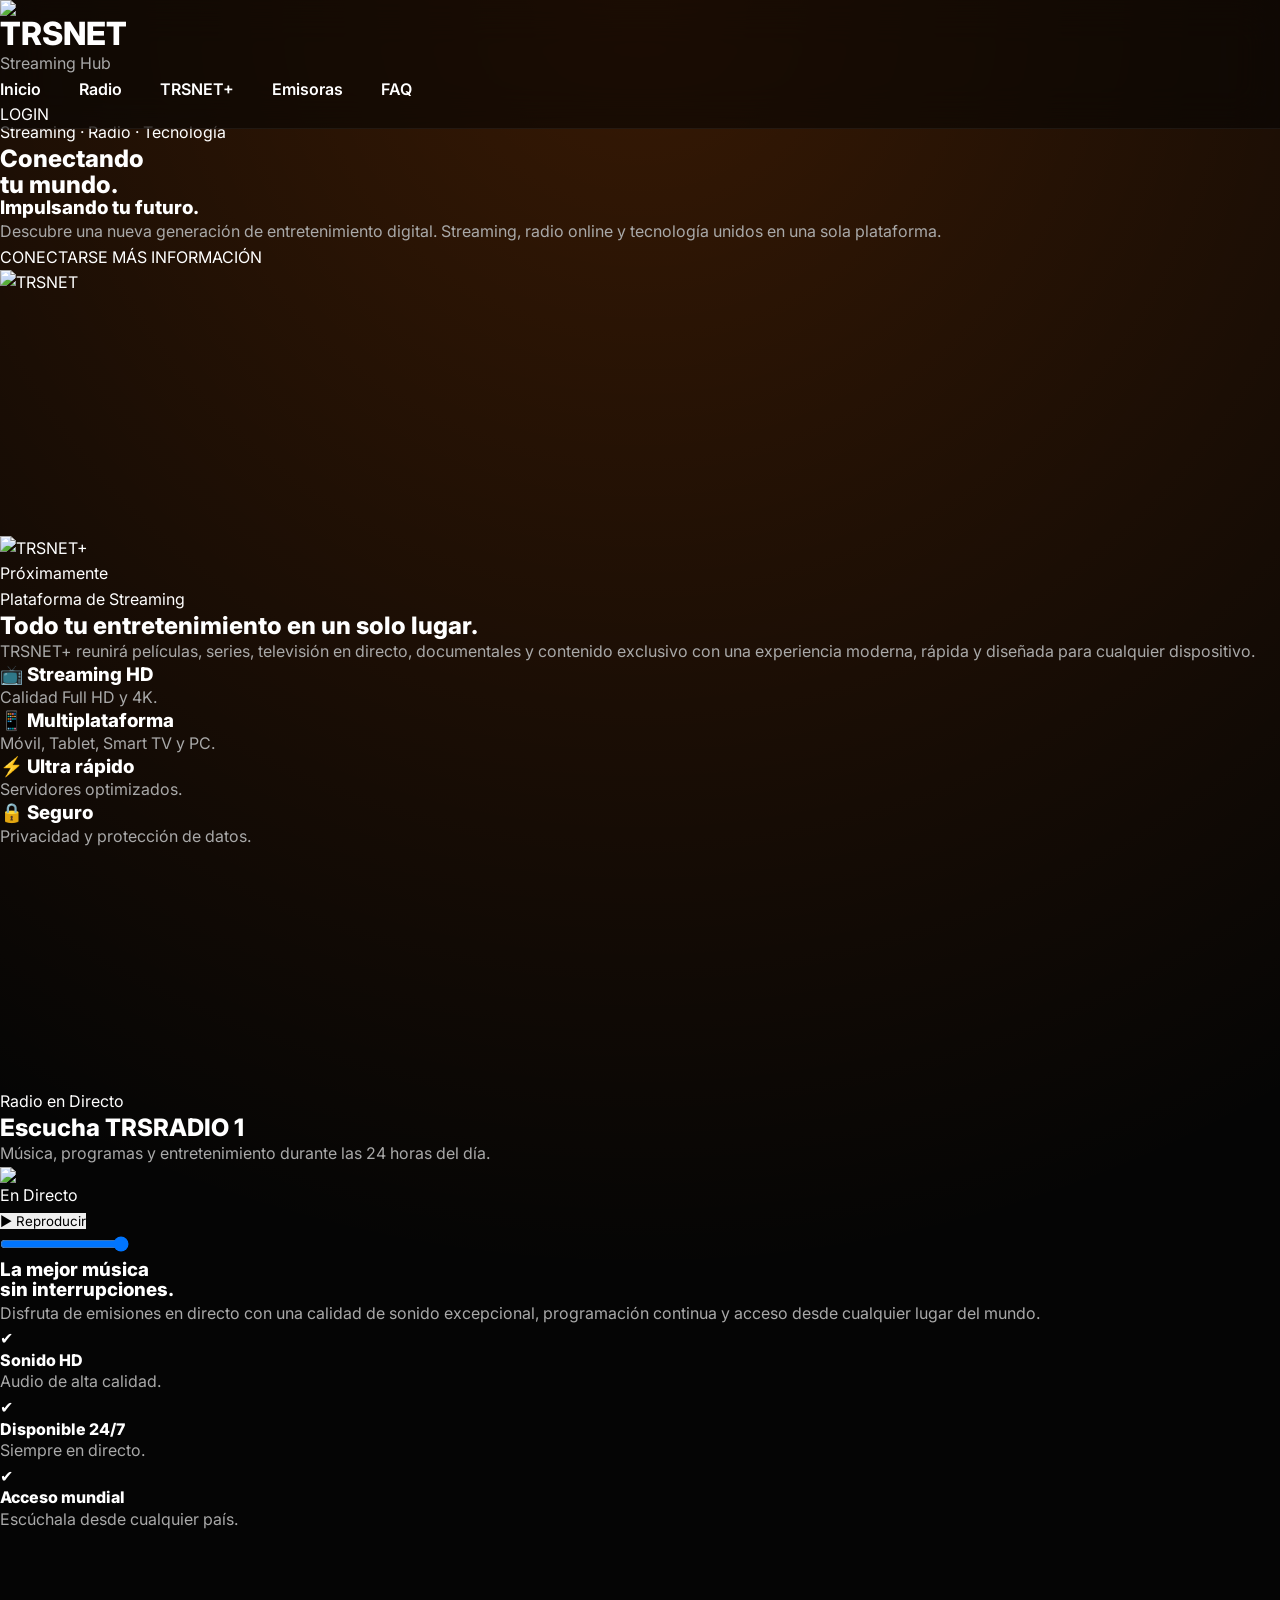
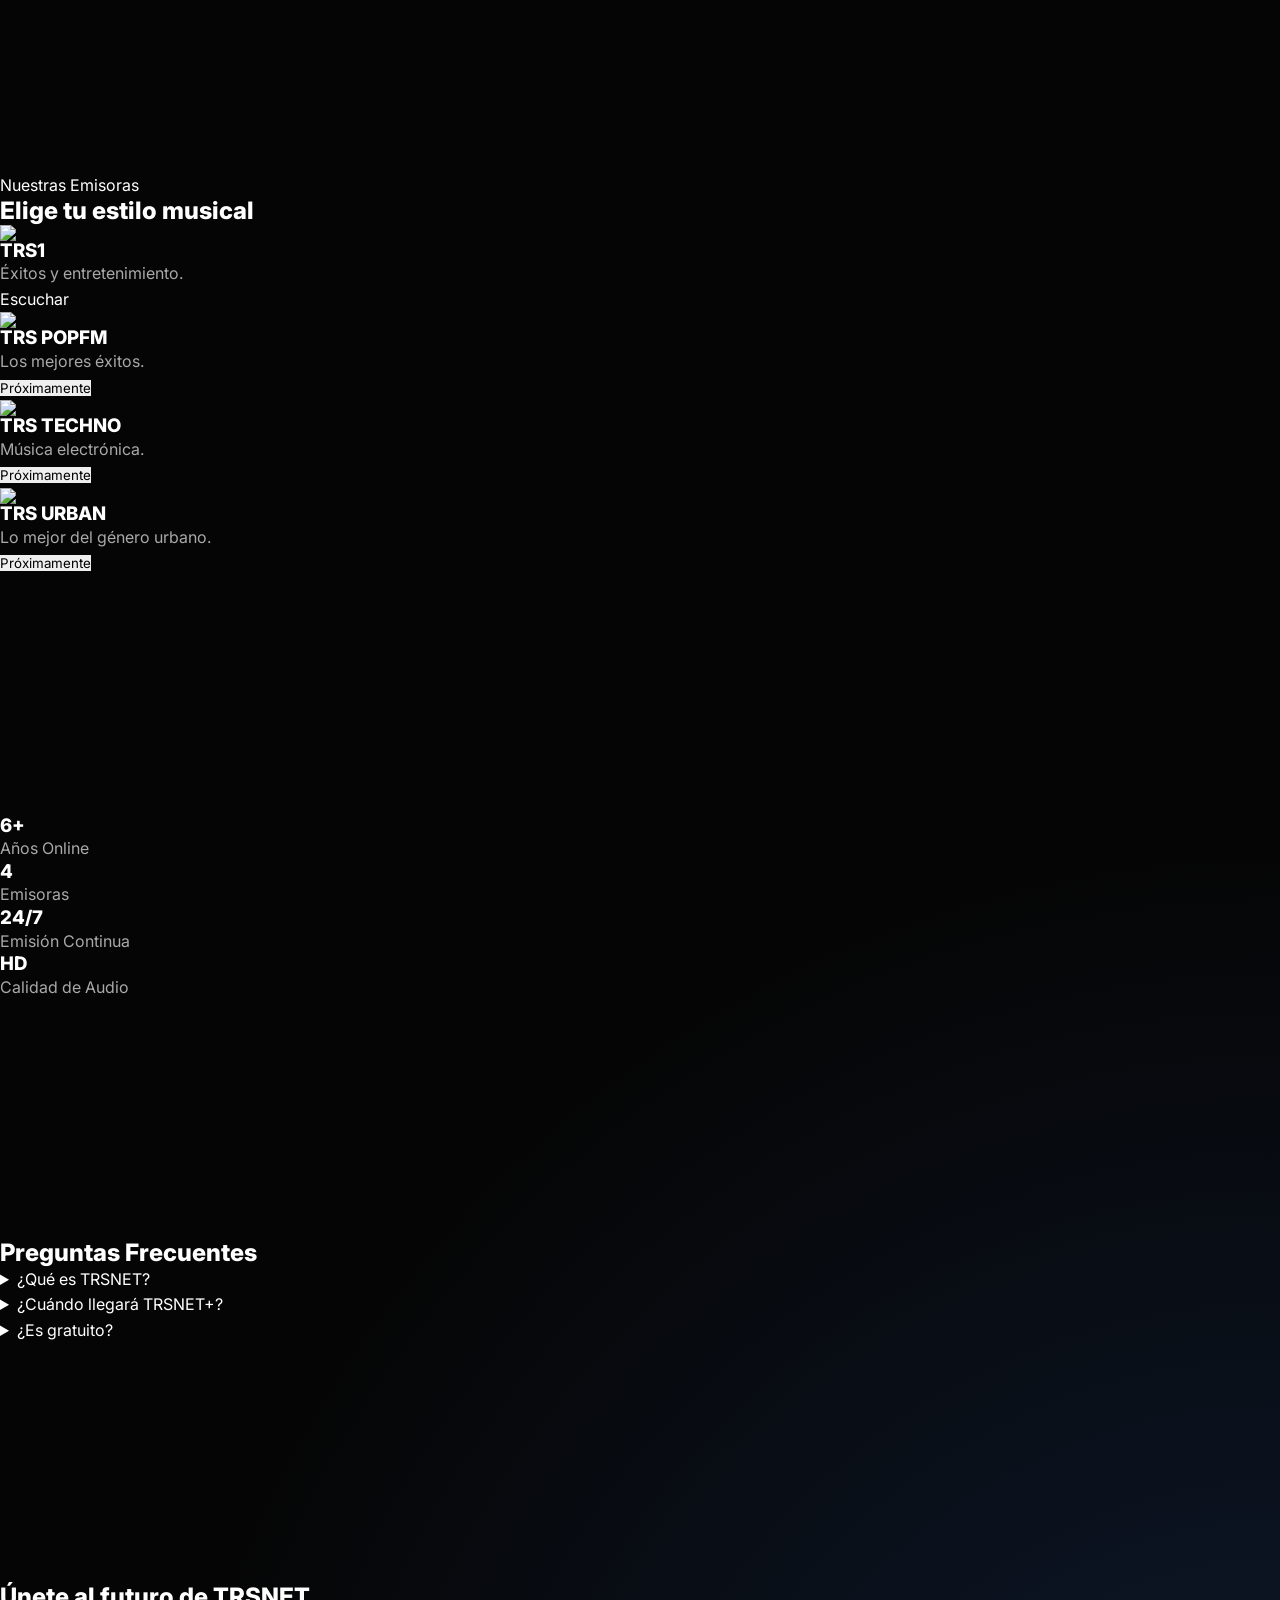
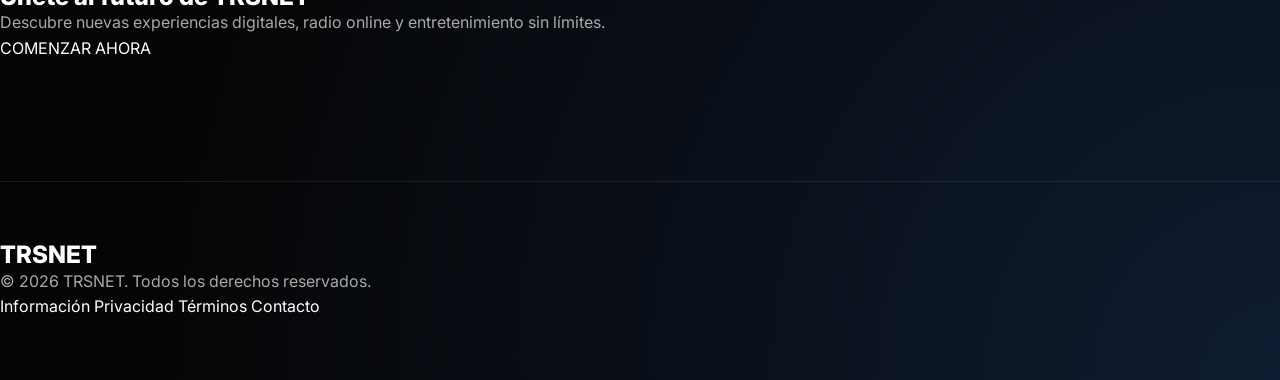
==== commit be4e61aa: "Update index.html" ====
--- a/index.html
+++ b/index.html
@@ -12,7 +12,7 @@
 
     <meta name="theme-color" content="#ff6a00">
 
-    <link rel="icon" href="assets/logos/favicon.png">
+    <link rel="icon" href="TRS.png">
 
     <!-- Google Font -->
     <link rel="preconnect" href="https://fonts.googleapis.com">
@@ -226,7 +226,7 @@
 
             <div class="flex justify-center">
 
-                <img src="assets/images/hero.png"
+                <img src="hero.png"
                     class="w-full max-w-lg animate-pulse"
                     alt="TRSNET">
 
@@ -960,4 +960,4 @@
 <script src="js/app.js"></script>
 
 </body>
-</html>+</html>
